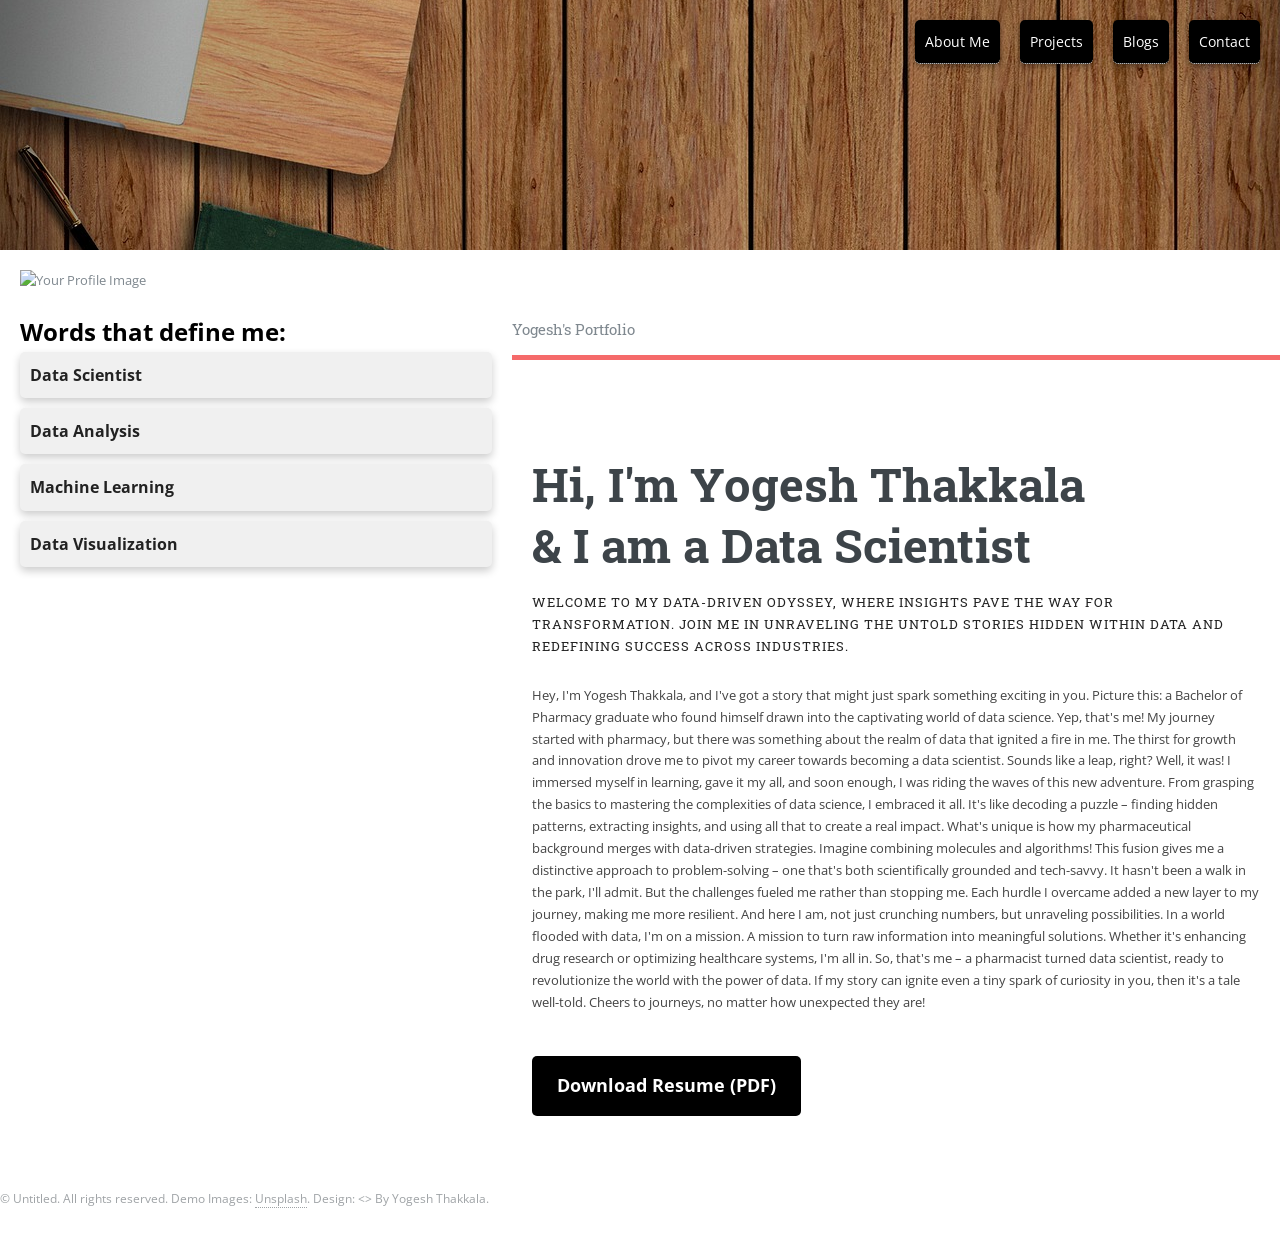
==== index.html @ 698cfcef "Update index.html" ====
<!DOCTYPE HTML>
<!--
  Editorial by HTML5 UP
  html5up.net | @ajlkn
  Free for personal and commercial use under the CCA 3.0 license (html5up.net/license)
-->
<html>
<head>
  <title>Yogesh's Portfolio</title>
  <meta charset="utf-8" />
  <meta name="viewport" content="width=device-width, initial-scale=1, user-scalable=no" />

  <!-- Add keywords in the meta tags -->
  <meta name="description" content="Yogesh Thakkala's Portfolio showcasing data science expertise." />
  <meta name="keywords" content="Yogesh Thakkala, Data Scientist, Data Science, Data Analysis, Portfolio" />

  <link rel="stylesheet" href="assets/css/main.css" />
  <style>
    .cover-image {
      background-image: url('images/index_cover_pic.jpg');
      background-size: cover;
      background-position: center;
      height: 250px; /* Adjust the height as needed */
      color: white;
      text-align: center;
      padding: 100px 0;
    }

    .profile-image {
      float: left;
      width: 40%; /* Adjust the width as needed */
      padding: 20px;
      box-sizing: border-box;
    }

     .content {
      float: right;
      width: 60%; /* Adjust the width as needed */
      padding: 20px;
      box-sizing: border-box;
    }

    @media (max-width: 768px) {
      .profile-image,
      .content {
        float: none;
        width: 100%;
      }
     }

    /* Additional styles for the menu */
    .menu-container {
      position: absolute;
      top: 20px;
      right: 20px;
      display: flex;
      align-items: center;
      gap: 20px;
    }

    .menu-item {
      font-size: 14px;
      color: #ffffff;
      text-decoration: none;
      padding: 10px;
      background-color: #000000;
      border-radius: 5px;
      box-shadow: 0 2px 6px rgba(0, 0, 0, 0.4);
      transition: background-color 0.3s ease-in-out;
    }

    .menu-item:hover {
      background-color: white; /* Change the hover color to red */
    }

    .menu-item:active {
      background-color: yellow;
    }

    /* Added styles for the keywords section */
    .keywords {
      clear: both;
      padding-top: 20px;
      font-size: 20px;
      font-weight: bold;
    }

    .keywords-list {
      list-style: none;
      padding: 0;
      margin: 0;
    }

    .keyword-box {
      padding: 10px;
      background-color: #f0f0f0; /* Background color for keyword boxes */
      border-radius: 5px;
      font-size:16px;
      margin-bottom: 10px;
      font-weight: bolder; /* Added font weight for thickness */
      box-shadow: 0 4px 8px rgba(0, 0, 0, 0.2); /* Shadow effect */
      
    }

    .keyword-box {
     color: #222; /* This will make the keywords a darker black */
     font-weight: bold;
    }


    .keywords-subheading {
      font-size: 24px; /* Thicker subheading */
      margin-top: 0px;
      color: #000000;
  
    }

    /* Styles for the download button */
    .download-button {
      display: inline-block;
      padding: 15px 25px;
      font-size: 18px;
      background-color: #000000;
      color: white;
      border: none;
      border-radius: 5px;
      text-decoration: none;
      align-items: center;
      font-weight: bold;
      margin-top: 15px;
    }

    .download-button:hover {
      background-color: #0056b3;
    }
  </style>
</head>
<body>
  <div class="cover-image">
    <div class="menu-container">
      <a href="index.html" class="menu-item">About Me</a>
      <a href="Projects.html" class="menu-item">Projects</a>
      <a href="https://medium.com/@yogeshtakur6689" class="menu-item">Blogs</a>
      <a href="Contact.html" class="menu-item">Contact</a>
    </div>
    <h1></h1>
  </div>
  
  <div class="profile-image">
    <img src=images\my pic.jpg" alt="Your Profile Image" style="width: 80%;">
    <div class="keywords">
      <div class="keywords-subheading">Words that define me:</div>
      <ul class="keywords-list">
        <li class="keyword-box">Data Scientist</li>
        <li class="keyword-box">Data Analysis</li>
        <li class="keyword-box">Machine Learning</li>
        <li class="keyword-box">Data Visualization</li>
        <!-- Add more keywords as needed -->
      </ul>
    </div>
  </div>

  <!-- Rest of your HTML code -->
  <!-- Header -->
  <header id="header">
    <a href="index.html" class="logo">Yogesh's Portfolio</a>
  </header>

  <!-- Banner -->
  <section id="banner">
    <div class="content">
      <header>
        <h1>Hi, I'm Yogesh Thakkala<br />
        & I am a Data Scientist</h1>
        <p style="color: #222;">Welcome to my data-driven odyssey, where insights pave the way for transformation. Join me in unraveling the untold stories hidden within data and redefining success across industries.</p>
      </header>
      <p style="color: #444;">Hey,
        I'm Yogesh Thakkala, and I've got a story that might just spark something exciting in you. Picture this: a Bachelor of Pharmacy graduate who found himself drawn into the captivating world of data science. Yep, that's me!
        My journey started with pharmacy, but there was something about the realm of data that ignited a fire in me. The thirst for growth and innovation drove me to pivot my career towards becoming a data scientist. Sounds like a leap, right? Well, it was!
        I immersed myself in learning, gave it my all, and soon enough, I was riding the waves of this new adventure. From grasping the basics to mastering the complexities of data science, I embraced it all. It's like decoding a puzzle – finding hidden patterns, extracting insights, and using all that to create a real impact.
        What's unique is how my pharmaceutical background merges with data-driven strategies. Imagine combining molecules and algorithms! This fusion gives me a distinctive approach to problem-solving – one that's both scientifically grounded and tech-savvy.
        It hasn't been a walk in the park, I'll admit. But the challenges fueled me rather than stopping me. Each hurdle I overcame added a new layer to my journey, making me more resilient. And here I am, not just crunching numbers, but unraveling possibilities.
        In a world flooded with data, I'm on a mission. A mission to turn raw information into meaningful solutions. Whether it's enhancing drug research or optimizing healthcare systems, I'm all in.
        So, that's me – a pharmacist turned data scientist, ready to revolutionize the world with the power of data. If my story can ignite even a tiny spark of curiosity in you, then it's a tale well-told.
        Cheers to journeys, no matter how unexpected they are!
      </p>
      <div class="button-container">
        <a href="C:\Users\Yogesh Thakur\Downloads\yogesh resume final_compressed.pdf" class="download-button" download>Download Resume (PDF)</a>
      </div>
    </div>
  </section>

  <!-- Footer -->
  <footer id="footer">
    <p class="copyright">&copy; Untitled. All rights reserved. Demo Images:
      <a href="https://unsplash.com">Unsplash</a>.
      Design: <> By Yogesh Thakkala</a>.</p>
  </footer>
</body>
</html>
---- assets/css/main.css ----
@import url(fontawesome-all.min.css);
@import url("https://fonts.googleapis.com/css?family=Open+Sans:400,600,400italic,600italic|Roboto+Slab:400,700");
/*
	Editorial by HTML5 UP
	html5up.net | @ajlkn
	Free for personal and commercial use under the CCA 3.0 license (html5up.net/license)
*/
html, body, div, span, applet, object,
iframe, h1, h2, h3, h4, h5, h6, p, blockquote,
pre, a, abbr, acronym, address, big, cite,
code, del, dfn, em, img, ins, kbd, q, s, samp,
small, strike, strong, sub, sup, tt, var, b,
u, i, center, dl, dt, dd, ol, ul, li, fieldset,
form, label, legend, table, caption, tbody,
tfoot, thead, tr, th, td, article, aside,
canvas, details, embed, figure, figcaption,
footer, header, hgroup, menu, nav, output, ruby,
section, summary, time, mark, audio, video {
  margin: 0;
  padding: 0;
  border: 0;
  font-size: 100%;
  font: inherit;
  vertical-align: baseline; }

article, aside, details, figcaption, figure,
footer, header, hgroup, menu, nav, section {
  display: block; }

body {
  line-height: 1; }

ol, ul {
  list-style: none; }

blockquote, q {
  quotes: none; }
  blockquote:before, blockquote:after, q:before, q:after {
    content: '';
    content: none; }

table {
  border-collapse: collapse;
  border-spacing: 0; }

body {
  -webkit-text-size-adjust: none; }

mark {
  background-color: transparent;
  color: inherit; }

input::-moz-focus-inner {
  border: 0;
  padding: 0; }

input, select, textarea {
  -moz-appearance: none;
  -webkit-appearance: none;
  -ms-appearance: none;
  appearance: none; }

/* Basic */
@-ms-viewport {
  width: device-width; }

body {
  -ms-overflow-style: scrollbar; }

@media screen and (max-width: 480px) {
  html, body {
    min-width: 320px; } }

html {
  box-sizing: border-box; }

*, *:before, *:after {
  box-sizing: inherit; }

body {
  background: #ffffff; }
  body.is-preload *, body.is-preload *:before, body.is-preload *:after, body.is-resizing *, body.is-resizing *:before, body.is-resizing *:after {
    -moz-animation: none !important;
    -webkit-animation: none !important;
    -ms-animation: none !important;
    animation: none !important;
    -moz-transition: none !important;
    -webkit-transition: none !important;
    -ms-transition: none !important;
    transition: none !important; }

/* Type */
body, input, select, textarea {
  color: #7f888f;
  font-family: "Open Sans", sans-serif;
  font-size: 13pt;
  font-weight: 400;
  line-height: 1.65; }
  @media screen and (max-width: 1680px) {
    body, input, select, textarea {
      font-size: 11pt; } }
  @media screen and (max-width: 1280px) {
    body, input, select, textarea {
      font-size: 10pt; } }
  @media screen and (max-width: 360px) {
    body, input, select, textarea {
      font-size: 9pt; } }

a {
  -moz-transition: color 0.2s ease-in-out, border-bottom-color 0.2s ease-in-out;
  -webkit-transition: color 0.2s ease-in-out, border-bottom-color 0.2s ease-in-out;
  -ms-transition: color 0.2s ease-in-out, border-bottom-color 0.2s ease-in-out;
  transition: color 0.2s ease-in-out, border-bottom-color 0.2s ease-in-out;
  border-bottom: dotted 1px;
  color: #f56a6a;
  text-decoration: none; }
  a:hover {
    border-bottom-color: #f56a6a;
    color: #f56a6a !important; }
    a:hover strong {
      color: inherit; }

strong, b {
  color: #3d4449;
  font-weight: 600; }

em, i {
  font-style: italic; }

p {
  margin: 0 0 2em 0; }

h1, h2, h3, h4, h5, h6 {
  color: #3d4449;
  font-family: "Roboto Slab", serif;
  font-weight: 700;
  line-height: 1.5;
  margin: 0 0 1em 0; }
  h1 a, h2 a, h3 a, h4 a, h5 a, h6 a {
    color: inherit;
    text-decoration: none;
    border-bottom: 0; }

h1 {
  font-size: 4em;
  margin: 0 0 0.5em 0;
  line-height: 1.3; }

h2 {
  font-size: 1.75em; }

h3 {
  font-size: 1.25em; }

h4 {
  font-size: 1.1em; }

h5 {
  font-size: 0.9em; }

h6 {
  font-size: 0.7em; }

@media screen and (max-width: 1680px) {
  h1 {
    font-size: 3.5em; } }

@media screen and (max-width: 980px) {
  h1 {
    font-size: 3.25em; } }

@media screen and (max-width: 736px) {
  h1 {
    font-size: 2em;
    line-height: 1.4; }
  h2 {
    font-size: 1.5em; } }

sub {
  font-size: 0.8em;
  position: relative;
  top: 0.5em; }

sup {
  font-size: 0.8em;
  position: relative;
  top: -0.5em; }

blockquote {
  border-left: solid 3px rgba(210, 215, 217, 0.75);
  font-style: italic;
  margin: 0 0 2em 0;
  padding: 0.5em 0 0.5em 2em; }

code {
  background: rgba(230, 235, 237, 0.25);
  border-radius: 0.375em;
  border: solid 1px rgba(210, 215, 217, 0.75);
  font-family: "Courier New", monospace;
  font-size: 0.9em;
  margin: 0 0.25em;
  padding: 0.25em 0.65em; }

pre {
  -webkit-overflow-scrolling: touch;
  font-family: "Courier New", monospace;
  font-size: 0.9em;
  margin: 0 0 2em 0; }
  pre code {
    display: block;
    line-height: 1.75;
    padding: 1em 1.5em;
    overflow-x: auto; }

hr {
  border: 0;
  border-bottom: solid 1px rgba(210, 215, 217, 0.75);
  margin: 2em 0; }
  hr.major {
    margin: 3em 0; }

.align-left {
  text-align: left; }

.align-center {
  text-align: center; }

.align-right {
  text-align: right; }

/* Row */
.row {
  display: flex;
  flex-wrap: wrap;
  box-sizing: border-box;
  align-items: stretch; }
  .row > * {
    box-sizing: border-box; }
  .row.gtr-uniform > * > :last-child {
    margin-bottom: 0; }
  .row.aln-left {
    justify-content: flex-start; }
  .row.aln-center {
    justify-content: center; }
  .row.aln-right {
    justify-content: flex-end; }
  .row.aln-top {
    align-items: flex-start; }
  .row.aln-middle {
    align-items: center; }
  .row.aln-bottom {
    align-items: flex-end; }
  .row > .imp {
    order: -1; }
  .row > .col-1 {
    width: 8.33333%; }
  .row > .off-1 {
    margin-left: 8.33333%; }
  .row > .col-2 {
    width: 16.66667%; }
  .row > .off-2 {
    margin-left: 16.66667%; }
  .row > .col-3 {
    width: 25%; }
  .row > .off-3 {
    margin-left: 25%; }
  .row > .col-4 {
    width: 33.33333%; }
  .row > .off-4 {
    margin-left: 33.33333%; }
  .row > .col-5 {
    width: 41.66667%; }
  .row > .off-5 {
    margin-left: 41.66667%; }
  .row > .col-6 {
    width: 50%; }
  .row > .off-6 {
    margin-left: 50%; }
  .row > .col-7 {
    width: 58.33333%; }
  .row > .off-7 {
    margin-left: 58.33333%; }
  .row > .col-8 {
    width: 66.66667%; }
  .row > .off-8 {
    margin-left: 66.66667%; }
  .row > .col-9 {
    width: 75%; }
  .row > .off-9 {
    margin-left: 75%; }
  .row > .col-10 {
    width: 83.33333%; }
  .row > .off-10 {
    margin-left: 83.33333%; }
  .row > .col-11 {
    width: 91.66667%; }
  .row > .off-11 {
    margin-left: 91.66667%; }
  .row > .col-12 {
    width: 100%; }
  .row > .off-12 {
    margin-left: 100%; }
  .row.gtr-0 {
    margin-top: 0;
    margin-left: 0em; }
    .row.gtr-0 > * {
      padding: 0 0 0 0em; }
    .row.gtr-0.gtr-uniform {
      margin-top: 0em; }
      .row.gtr-0.gtr-uniform > * {
        padding-top: 0em; }
  .row.gtr-25 {
    margin-top: 0;
    margin-left: -0.375em; }
    .row.gtr-25 > * {
      padding: 0 0 0 0.375em; }
    .row.gtr-25.gtr-uniform {
      margin-top: -0.375em; }
      .row.gtr-25.gtr-uniform > * {
        padding-top: 0.375em; }
  .row.gtr-50 {
    margin-top: 0;
    margin-left: -0.75em; }
    .row.gtr-50 > * {
      padding: 0 0 0 0.75em; }
    .row.gtr-50.gtr-uniform {
      margin-top: -0.75em; }
      .row.gtr-50.gtr-uniform > * {
        padding-top: 0.75em; }
  .row {
    margin-top: 0;
    margin-left: -1.5em; }
    .row > * {
      padding: 0 0 0 1.5em; }
    .row.gtr-uniform {
      margin-top: -1.5em; }
      .row.gtr-uniform > * {
        padding-top: 1.5em; }
  .row.gtr-150 {
    margin-top: 0;
    margin-left: -2.25em; }
    .row.gtr-150 > * {
      padding: 0 0 0 2.25em; }
    .row.gtr-150.gtr-uniform {
      margin-top: -2.25em; }
      .row.gtr-150.gtr-uniform > * {
        padding-top: 2.25em; }
  .row.gtr-200 {
    margin-top: 0;
    margin-left: -3em; }
    .row.gtr-200 > * {
      padding: 0 0 0 3em; }
    .row.gtr-200.gtr-uniform {
      margin-top: -3em; }
      .row.gtr-200.gtr-uniform > * {
        padding-top: 3em; }
  @media screen and (max-width: 1680px) {
    .row {
      display: flex;
      flex-wrap: wrap;
      box-sizing: border-box;
      align-items: stretch; }
      .row > * {
        box-sizing: border-box; }
      .row.gtr-uniform > * > :last-child {
        margin-bottom: 0; }
      .row.aln-left {
        justify-content: flex-start; }
      .row.aln-center {
        justify-content: center; }
      .row.aln-right {
        justify-content: flex-end; }
      .row.aln-top {
        align-items: flex-start; }
      .row.aln-middle {
        align-items: center; }
      .row.aln-bottom {
        align-items: flex-end; }
      .row > .imp-xlarge {
        order: -1; }
      .row > .col-1-xlarge {
        width: 8.33333%; }
      .row > .off-1-xlarge {
        margin-left: 8.33333%; }
      .row > .col-2-xlarge {
        width: 16.66667%; }
      .row > .off-2-xlarge {
        margin-left: 16.66667%; }
      .row > .col-3-xlarge {
        width: 25%; }
      .row > .off-3-xlarge {
        margin-left: 25%; }
      .row > .col-4-xlarge {
        width: 33.33333%; }
      .row > .off-4-xlarge {
        margin-left: 33.33333%; }
      .row > .col-5-xlarge {
        width: 41.66667%; }
      .row > .off-5-xlarge {
        margin-left: 41.66667%; }
      .row > .col-6-xlarge {
        width: 50%; }
      .row > .off-6-xlarge {
        margin-left: 50%; }
      .row > .col-7-xlarge {
        width: 58.33333%; }
      .row > .off-7-xlarge {
        margin-left: 58.33333%; }
      .row > .col-8-xlarge {
        width: 66.66667%; }
      .row > .off-8-xlarge {
        margin-left: 66.66667%; }
      .row > .col-9-xlarge {
        width: 75%; }
      .row > .off-9-xlarge {
        margin-left: 75%; }
      .row > .col-10-xlarge {
        width: 83.33333%; }
      .row > .off-10-xlarge {
        margin-left: 83.33333%; }
      .row > .col-11-xlarge {
        width: 91.66667%; }
      .row > .off-11-xlarge {
        margin-left: 91.66667%; }
      .row > .col-12-xlarge {
        width: 100%; }
      .row > .off-12-xlarge {
        margin-left: 100%; }
      .row.gtr-0 {
        margin-top: 0;
        margin-left: 0em; }
        .row.gtr-0 > * {
          padding: 0 0 0 0em; }
        .row.gtr-0.gtr-uniform {
          margin-top: 0em; }
          .row.gtr-0.gtr-uniform > * {
            padding-top: 0em; }
      .row.gtr-25 {
        margin-top: 0;
        margin-left: -0.375em; }
        .row.gtr-25 > * {
          padding: 0 0 0 0.375em; }
        .row.gtr-25.gtr-uniform {
          margin-top: -0.375em; }
          .row.gtr-25.gtr-uniform > * {
            padding-top: 0.375em; }
      .row.gtr-50 {
        margin-top: 0;
        margin-left: -0.75em; }
        .row.gtr-50 > * {
          padding: 0 0 0 0.75em; }
        .row.gtr-50.gtr-uniform {
          margin-top: -0.75em; }
          .row.gtr-50.gtr-uniform > * {
            padding-top: 0.75em; }
      .row {
        margin-top: 0;
        margin-left: -1.5em; }
        .row > * {
          padding: 0 0 0 1.5em; }
        .row.gtr-uniform {
          margin-top: -1.5em; }
          .row.gtr-uniform > * {
            padding-top: 1.5em; }
      .row.gtr-150 {
        margin-top: 0;
        margin-left: -2.25em; }
        .row.gtr-150 > * {
          padding: 0 0 0 2.25em; }
        .row.gtr-150.gtr-uniform {
          margin-top: -2.25em; }
          .row.gtr-150.gtr-uniform > * {
            padding-top: 2.25em; }
      .row.gtr-200 {
        margin-top: 0;
        margin-left: -3em; }
        .row.gtr-200 > * {
          padding: 0 0 0 3em; }
        .row.gtr-200.gtr-uniform {
          margin-top: -3em; }
          .row.gtr-200.gtr-uniform > * {
            padding-top: 3em; } }
  @media screen and (max-width: 1280px) {
    .row {
      display: flex;
      flex-wrap: wrap;
      box-sizing: border-box;
      align-items: stretch; }
      .row > * {
        box-sizing: border-box; }
      .row.gtr-uniform > * > :last-child {
        margin-bottom: 0; }
      .row.aln-left {
        justify-content: flex-start; }
      .row.aln-center {
        justify-content: center; }
      .row.aln-right {
        justify-content: flex-end; }
      .row.aln-top {
        align-items: flex-start; }
      .row.aln-middle {
        align-items: center; }
      .row.aln-bottom {
        align-items: flex-end; }
      .row > .imp-large {
        order: -1; }
      .row > .col-1-large {
        width: 8.33333%; }
      .row > .off-1-large {
        margin-left: 8.33333%; }
      .row > .col-2-large {
        width: 16.66667%; }
      .row > .off-2-large {
        margin-left: 16.66667%; }
      .row > .col-3-large {
        width: 25%; }
      .row > .off-3-large {
        margin-left: 25%; }
      .row > .col-4-large {
        width: 33.33333%; }
      .row > .off-4-large {
        margin-left: 33.33333%; }
      .row > .col-5-large {
        width: 41.66667%; }
      .row > .off-5-large {
        margin-left: 41.66667%; }
      .row > .col-6-large {
        width: 50%; }
      .row > .off-6-large {
        margin-left: 50%; }
      .row > .col-7-large {
        width: 58.33333%; }
      .row > .off-7-large {
        margin-left: 58.33333%; }
      .row > .col-8-large {
        width: 66.66667%; }
      .row > .off-8-large {
        margin-left: 66.66667%; }
      .row > .col-9-large {
        width: 75%; }
      .row > .off-9-large {
        margin-left: 75%; }
      .row > .col-10-large {
        width: 83.33333%; }
      .row > .off-10-large {
        margin-left: 83.33333%; }
      .row > .col-11-large {
        width: 91.66667%; }
      .row > .off-11-large {
        margin-left: 91.66667%; }
      .row > .col-12-large {
        width: 100%; }
      .row > .off-12-large {
        margin-left: 100%; }
      .row.gtr-0 {
        margin-top: 0;
        margin-left: 0em; }
        .row.gtr-0 > * {
          padding: 0 0 0 0em; }
        .row.gtr-0.gtr-uniform {
          margin-top: 0em; }
          .row.gtr-0.gtr-uniform > * {
            padding-top: 0em; }
      .row.gtr-25 {
        margin-top: 0;
        margin-left: -0.375em; }
        .row.gtr-25 > * {
          padding: 0 0 0 0.375em; }
        .row.gtr-25.gtr-uniform {
          margin-top: -0.375em; }
          .row.gtr-25.gtr-uniform > * {
            padding-top: 0.375em; }
      .row.gtr-50 {
        margin-top: 0;
        margin-left: -0.75em; }
        .row.gtr-50 > * {
          padding: 0 0 0 0.75em; }
        .row.gtr-50.gtr-uniform {
          margin-top: -0.75em; }
          .row.gtr-50.gtr-uniform > * {
            padding-top: 0.75em; }
      .row {
        margin-top: 0;
        margin-left: -1.5em; }
        .row > * {
          padding: 0 0 0 1.5em; }
        .row.gtr-uniform {
          margin-top: -1.5em; }
          .row.gtr-uniform > * {
            padding-top: 1.5em; }
      .row.gtr-150 {
        margin-top: 0;
        margin-left: -2.25em; }
        .row.gtr-150 > * {
          padding: 0 0 0 2.25em; }
        .row.gtr-150.gtr-uniform {
          margin-top: -2.25em; }
          .row.gtr-150.gtr-uniform > * {
            padding-top: 2.25em; }
      .row.gtr-200 {
        margin-top: 0;
        margin-left: -3em; }
        .row.gtr-200 > * {
          padding: 0 0 0 3em; }
        .row.gtr-200.gtr-uniform {
          margin-top: -3em; }
          .row.gtr-200.gtr-uniform > * {
            padding-top: 3em; } }
  @media screen and (max-width: 980px) {
    .row {
      display: flex;
      flex-wrap: wrap;
      box-sizing: border-box;
      align-items: stretch; }
      .row > * {
        box-sizing: border-box; }
      .row.gtr-uniform > * > :last-child {
        margin-bottom: 0; }
      .row.aln-left {
        justify-content: flex-start; }
      .row.aln-center {
        justify-content: center; }
      .row.aln-right {
        justify-content: flex-end; }
      .row.aln-top {
        align-items: flex-start; }
      .row.aln-middle {
        align-items: center; }
      .row.aln-bottom {
        align-items: flex-end; }
      .row > .imp-medium {
        order: -1; }
      .row > .col-1-medium {
        width: 8.33333%; }
      .row > .off-1-medium {
        margin-left: 8.33333%; }
      .row > .col-2-medium {
        width: 16.66667%; }
      .row > .off-2-medium {
        margin-left: 16.66667%; }
      .row > .col-3-medium {
        width: 25%; }
      .row > .off-3-medium {
        margin-left: 25%; }
      .row > .col-4-medium {
        width: 33.33333%; }
      .row > .off-4-medium {
        margin-left: 33.33333%; }
      .row > .col-5-medium {
        width: 41.66667%; }
      .row > .off-5-medium {
        margin-left: 41.66667%; }
      .row > .col-6-medium {
        width: 50%; }
      .row > .off-6-medium {
        margin-left: 50%; }
      .row > .col-7-medium {
        width: 58.33333%; }
      .row > .off-7-medium {
        margin-left: 58.33333%; }
      .row > .col-8-medium {
        width: 66.66667%; }
      .row > .off-8-medium {
        margin-left: 66.66667%; }
      .row > .col-9-medium {
        width: 75%; }
      .row > .off-9-medium {
        margin-left: 75%; }
      .row > .col-10-medium {
        width: 83.33333%; }
      .row > .off-10-medium {
        margin-left: 83.33333%; }
      .row > .col-11-medium {
        width: 91.66667%; }
      .row > .off-11-medium {
        margin-left: 91.66667%; }
      .row > .col-12-medium {
        width: 100%; }
      .row > .off-12-medium {
        margin-left: 100%; }
      .row.gtr-0 {
        margin-top: 0;
        margin-left: 0em; }
        .row.gtr-0 > * {
          padding: 0 0 0 0em; }
        .row.gtr-0.gtr-uniform {
          margin-top: 0em; }
          .row.gtr-0.gtr-uniform > * {
            padding-top: 0em; }
      .row.gtr-25 {
        margin-top: 0;
        margin-left: -0.375em; }
        .row.gtr-25 > * {
          padding: 0 0 0 0.375em; }
        .row.gtr-25.gtr-uniform {
          margin-top: -0.375em; }
          .row.gtr-25.gtr-uniform > * {
            padding-top: 0.375em; }
      .row.gtr-50 {
        margin-top: 0;
        margin-left: -0.75em; }
        .row.gtr-50 > * {
          padding: 0 0 0 0.75em; }
        .row.gtr-50.gtr-uniform {
          margin-top: -0.75em; }
          .row.gtr-50.gtr-uniform > * {
            padding-top: 0.75em; }
      .row {
        margin-top: 0;
        margin-left: -1.5em; }
        .row > * {
          padding: 0 0 0 1.5em; }
        .row.gtr-uniform {
          margin-top: -1.5em; }
          .row.gtr-uniform > * {
            padding-top: 1.5em; }
      .row.gtr-150 {
        margin-top: 0;
        margin-left: -2.25em; }
        .row.gtr-150 > * {
          padding: 0 0 0 2.25em; }
        .row.gtr-150.gtr-uniform {
          margin-top: -2.25em; }
          .row.gtr-150.gtr-uniform > * {
            padding-top: 2.25em; }
      .row.gtr-200 {
        margin-top: 0;
        margin-left: -3em; }
        .row.gtr-200 > * {
          padding: 0 0 0 3em; }
        .row.gtr-200.gtr-uniform {
          margin-top: -3em; }
          .row.gtr-200.gtr-uniform > * {
            padding-top: 3em; } }
  @media screen and (max-width: 736px) {
    .row {
      display: flex;
      flex-wrap: wrap;
      box-sizing: border-box;
      align-items: stretch; }
      .row > * {
        box-sizing: border-box; }
      .row.gtr-uniform > * > :last-child {
        margin-bottom: 0; }
      .row.aln-left {
        justify-content: flex-start; }
      .row.aln-center {
        justify-content: center; }
      .row.aln-right {
        justify-content: flex-end; }
      .row.aln-top {
        align-items: flex-start; }
      .row.aln-middle {
        align-items: center; }
      .row.aln-bottom {
        align-items: flex-end; }
      .row > .imp-small {
        order: -1; }
      .row > .col-1-small {
        width: 8.33333%; }
      .row > .off-1-small {
        margin-left: 8.33333%; }
      .row > .col-2-small {
        width: 16.66667%; }
      .row > .off-2-small {
        margin-left: 16.66667%; }
      .row > .col-3-small {
        width: 25%; }
      .row > .off-3-small {
        margin-left: 25%; }
      .row > .col-4-small {
        width: 33.33333%; }
      .row > .off-4-small {
        margin-left: 33.33333%; }
      .row > .col-5-small {
        width: 41.66667%; }
      .row > .off-5-small {
        margin-left: 41.66667%; }
      .row > .col-6-small {
        width: 50%; }
      .row > .off-6-small {
        margin-left: 50%; }
      .row > .col-7-small {
        width: 58.33333%; }
      .row > .off-7-small {
        margin-left: 58.33333%; }
      .row > .col-8-small {
        width: 66.66667%; }
      .row > .off-8-small {
        margin-left: 66.66667%; }
      .row > .col-9-small {
        width: 75%; }
      .row > .off-9-small {
        margin-left: 75%; }
      .row > .col-10-small {
        width: 83.33333%; }
      .row > .off-10-small {
        margin-left: 83.33333%; }
      .row > .col-11-small {
        width: 91.66667%; }
      .row > .off-11-small {
        margin-left: 91.66667%; }
      .row > .col-12-small {
        width: 100%; }
      .row > .off-12-small {
        margin-left: 100%; }
      .row.gtr-0 {
        margin-top: 0;
        margin-left: 0em; }
        .row.gtr-0 > * {
          padding: 0 0 0 0em; }
        .row.gtr-0.gtr-uniform {
          margin-top: 0em; }
          .row.gtr-0.gtr-uniform > * {
            padding-top: 0em; }
      .row.gtr-25 {
        margin-top: 0;
        margin-left: -0.375em; }
        .row.gtr-25 > * {
          padding: 0 0 0 0.375em; }
        .row.gtr-25.gtr-uniform {
          margin-top: -0.375em; }
          .row.gtr-25.gtr-uniform > * {
            padding-top: 0.375em; }
      .row.gtr-50 {
        margin-top: 0;
        margin-left: -0.75em; }
        .row.gtr-50 > * {
          padding: 0 0 0 0.75em; }
        .row.gtr-50.gtr-uniform {
          margin-top: -0.75em; }
          .row.gtr-50.gtr-uniform > * {
            padding-top: 0.75em; }
      .row {
        margin-top: 0;
        margin-left: -1.5em; }
        .row > * {
          padding: 0 0 0 1.5em; }
        .row.gtr-uniform {
          margin-top: -1.5em; }
          .row.gtr-uniform > * {
            padding-top: 1.5em; }
      .row.gtr-150 {
        margin-top: 0;
        margin-left: -2.25em; }
        .row.gtr-150 > * {
          padding: 0 0 0 2.25em; }
        .row.gtr-150.gtr-uniform {
          margin-top: -2.25em; }
          .row.gtr-150.gtr-uniform > * {
            padding-top: 2.25em; }
      .row.gtr-200 {
        margin-top: 0;
        margin-left: -3em; }
        .row.gtr-200 > * {
          padding: 0 0 0 3em; }
        .row.gtr-200.gtr-uniform {
          margin-top: -3em; }
          .row.gtr-200.gtr-uniform > * {
            padding-top: 3em; } }
  @media screen and (max-width: 480px) {
    .row {
      display: flex;
      flex-wrap: wrap;
      box-sizing: border-box;
      align-items: stretch; }
      .row > * {
        box-sizing: border-box; }
      .row.gtr-uniform > * > :last-child {
        margin-bottom: 0; }
      .row.aln-left {
        justify-content: flex-start; }
      .row.aln-center {
        justify-content: center; }
      .row.aln-right {
        justify-content: flex-end; }
      .row.aln-top {
        align-items: flex-start; }
      .row.aln-middle {
        align-items: center; }
      .row.aln-bottom {
        align-items: flex-end; }
      .row > .imp-xsmall {
        order: -1; }
      .row > .col-1-xsmall {
        width: 8.33333%; }
      .row > .off-1-xsmall {
        margin-left: 8.33333%; }
      .row > .col-2-xsmall {
        width: 16.66667%; }
      .row > .off-2-xsmall {
        margin-left: 16.66667%; }
      .row > .col-3-xsmall {
        width: 25%; }
      .row > .off-3-xsmall {
        margin-left: 25%; }
      .row > .col-4-xsmall {
        width: 33.33333%; }
      .row > .off-4-xsmall {
        margin-left: 33.33333%; }
      .row > .col-5-xsmall {
        width: 41.66667%; }
      .row > .off-5-xsmall {
        margin-left: 41.66667%; }
      .row > .col-6-xsmall {
        width: 50%; }
      .row > .off-6-xsmall {
        margin-left: 50%; }
      .row > .col-7-xsmall {
        width: 58.33333%; }
      .row > .off-7-xsmall {
        margin-left: 58.33333%; }
      .row > .col-8-xsmall {
        width: 66.66667%; }
      .row > .off-8-xsmall {
        margin-left: 66.66667%; }
      .row > .col-9-xsmall {
        width: 75%; }
      .row > .off-9-xsmall {
        margin-left: 75%; }
      .row > .col-10-xsmall {
        width: 83.33333%; }
      .row > .off-10-xsmall {
        margin-left: 83.33333%; }
      .row > .col-11-xsmall {
        width: 91.66667%; }
      .row > .off-11-xsmall {
        margin-left: 91.66667%; }
      .row > .col-12-xsmall {
        width: 100%; }
      .row > .off-12-xsmall {
        margin-left: 100%; }
      .row.gtr-0 {
        margin-top: 0;
        margin-left: 0em; }
        .row.gtr-0 > * {
          padding: 0 0 0 0em; }
        .row.gtr-0.gtr-uniform {
          margin-top: 0em; }
          .row.gtr-0.gtr-uniform > * {
            padding-top: 0em; }
      .row.gtr-25 {
        margin-top: 0;
        margin-left: -0.375em; }
        .row.gtr-25 > * {
          padding: 0 0 0 0.375em; }
        .row.gtr-25.gtr-uniform {
          margin-top: -0.375em; }
          .row.gtr-25.gtr-uniform > * {
            padding-top: 0.375em; }
      .row.gtr-50 {
        margin-top: 0;
        margin-left: -0.75em; }
        .row.gtr-50 > * {
          padding: 0 0 0 0.75em; }
        .row.gtr-50.gtr-uniform {
          margin-top: -0.75em; }
          .row.gtr-50.gtr-uniform > * {
            padding-top: 0.75em; }
      .row {
        margin-top: 0;
        margin-left: -1.5em; }
        .row > * {
          padding: 0 0 0 1.5em; }
        .row.gtr-uniform {
          margin-top: -1.5em; }
          .row.gtr-uniform > * {
            padding-top: 1.5em; }
      .row.gtr-150 {
        margin-top: 0;
        margin-left: -2.25em; }
        .row.gtr-150 > * {
          padding: 0 0 0 2.25em; }
        .row.gtr-150.gtr-uniform {
          margin-top: -2.25em; }
          .row.gtr-150.gtr-uniform > * {
            padding-top: 2.25em; }
      .row.gtr-200 {
        margin-top: 0;
        margin-left: -3em; }
        .row.gtr-200 > * {
          padding: 0 0 0 3em; }
        .row.gtr-200.gtr-uniform {
          margin-top: -3em; }
          .row.gtr-200.gtr-uniform > * {
            padding-top: 3em; } }

/* Section/Article */
section.special, article.special {
  text-align: center; }

header p {
  font-family: "Roboto Slab", serif;
  font-size: 1em;
  font-weight: 400;
  letter-spacing: 0.075em;
  margin-top: -0.5em;
  text-transform: uppercase; }

header.major > :last-child {
  border-bottom: solid 3px #f56a6a;
  display: inline-block;
  margin: 0 0 2em 0;
  padding: 0 0.75em 0.5em 0; }

header.main > :last-child {
  margin: 0 0 1em 0; }

/* Form */
form {
  margin: 0 0 2em 0; }

label {
  color: #3d4449;
  display: block;
  font-size: 0.9em;
  font-weight: 600;
  margin: 0 0 1em 0; }

input[type="text"],
input[type="password"],
input[type="email"],
input[type="tel"],
input[type="search"],
input[type="url"],
select,
textarea {
  -moz-appearance: none;
  -webkit-appearance: none;
  -ms-appearance: none;
  appearance: none;
  background: #ffffff;
  border-radius: 0.375em;
  border: none;
  border: solid 1px rgba(210, 215, 217, 0.75);
  color: inherit;
  display: block;
  outline: 0;
  padding: 0 1em;
  text-decoration: none;
  width: 100%; }
  input[type="text"]:invalid,
  input[type="password"]:invalid,
  input[type="email"]:invalid,
  input[type="tel"]:invalid,
  input[type="search"]:invalid,
  input[type="url"]:invalid,
  select:invalid,
  textarea:invalid {
    box-shadow: none; }
  input[type="text"]:focus,
  input[type="password"]:focus,
  input[type="email"]:focus,
  input[type="tel"]:focus,
  input[type="search"]:focus,
  input[type="url"]:focus,
  select:focus,
  textarea:focus {
    border-color: #f56a6a;
    box-shadow: 0 0 0 1px #f56a6a; }

select {
  background-image: url("data:image/svg+xml;charset=utf8,%3Csvg xmlns='http://www.w3.org/2000/svg' width='40' height='40' preserveAspectRatio='none' viewBox='0 0 40 40'%3E%3Cpath d='M9.4,12.3l10.4,10.4l10.4-10.4c0.2-0.2,0.5-0.4,0.9-0.4c0.3,0,0.6,0.1,0.9,0.4l3.3,3.3c0.2,0.2,0.4,0.5,0.4,0.9 c0,0.4-0.1,0.6-0.4,0.9L20.7,31.9c-0.2,0.2-0.5,0.4-0.9,0.4c-0.3,0-0.6-0.1-0.9-0.4L4.3,17.3c-0.2-0.2-0.4-0.5-0.4-0.9 c0-0.4,0.1-0.6,0.4-0.9l3.3-3.3c0.2-0.2,0.5-0.4,0.9-0.4S9.1,12.1,9.4,12.3z' fill='rgba(210, 215, 217, 0.75)' /%3E%3C/svg%3E");
  background-size: 1.25em;
  background-repeat: no-repeat;
  background-position: calc(100% - 1em) center;
  height: 2.75em;
  padding-right: 2.75em;
  text-overflow: ellipsis; }
  select option {
    color: #3d4449;
    background: #ffffff; }
  select:focus::-ms-value {
    background-color: transparent; }
  select::-ms-expand {
    display: none; }

input[type="text"],
input[type="password"],
input[type="email"],
input[type="tel"],
input[type="search"],
input[type="url"],
select {
  height: 2.75em; }

textarea {
  padding: 0.75em 1em; }

input[type="checkbox"],
input[type="radio"] {
  -moz-appearance: none;
  -webkit-appearance: none;
  -ms-appearance: none;
  appearance: none;
  display: block;
  float: left;
  margin-right: -2em;
  opacity: 0;
  width: 1em;
  z-index: -1; }
  input[type="checkbox"] + label,
  input[type="radio"] + label {
    text-decoration: none;
    color: #7f888f;
    cursor: pointer;
    display: inline-block;
    font-size: 1em;
    font-weight: 400;
    padding-left: 2.4em;
    padding-right: 0.75em;
    position: relative; }
    input[type="checkbox"] + label:before,
    input[type="radio"] + label:before {
      -moz-osx-font-smoothing: grayscale;
      -webkit-font-smoothing: antialiased;
      display: inline-block;
      font-style: normal;
      font-variant: normal;
      text-rendering: auto;
      line-height: 1;
      text-transform: none !important;
      font-family: 'Font Awesome 5 Free';
      font-weight: 900; }
    input[type="checkbox"] + label:before,
    input[type="radio"] + label:before {
      background: #ffffff;
      border-radius: 0.375em;
      border: solid 1px rgba(210, 215, 217, 0.75);
      content: '';
      display: inline-block;
      font-size: 0.8em;
      height: 2.0625em;
      left: 0;
      line-height: 2.0625em;
      position: absolute;
      text-align: center;
      top: 0;
      width: 2.0625em; }
  input[type="checkbox"]:checked + label:before,
  input[type="radio"]:checked + label:before {
    background: #3d4449;
    border-color: #3d4449;
    color: #ffffff;
    content: '\f00c'; }
  input[type="checkbox"]:focus + label:before,
  input[type="radio"]:focus + label:before {
    border-color: #f56a6a;
    box-shadow: 0 0 0 1px #f56a6a; }

input[type="checkbox"] + label:before {
  border-radius: 0.375em; }

input[type="radio"] + label:before {
  border-radius: 100%; }

::-webkit-input-placeholder {
  color: #9fa3a6 !important;
  opacity: 1.0; }

:-moz-placeholder {
  color: #9fa3a6 !important;
  opacity: 1.0; }

::-moz-placeholder {
  color: #9fa3a6 !important;
  opacity: 1.0; }

:-ms-input-placeholder {
  color: #9fa3a6 !important;
  opacity: 1.0; }

/* Box */
.box {
  border-radius: 0.375em;
  border: solid 1px rgba(210, 215, 217, 0.75);
  margin-bottom: 2em;
  padding: 1.5em; }
  .box > :last-child,
  .box > :last-child > :last-child,
  .box > :last-child > :last-child > :last-child {
    margin-bottom: 0; }
  .box.alt {
    border: 0;
    border-radius: 0;
    padding: 0; }

/* Icon */
.icon {
  text-decoration: none;
  border-bottom: none;
  position: relative; }
  .icon:before {
    -moz-osx-font-smoothing: grayscale;
    -webkit-font-smoothing: antialiased;
    display: inline-block;
    font-style: normal;
    font-variant: normal;
    text-rendering: auto;
    line-height: 1;
    text-transform: none !important;
    font-family: 'Font Awesome 5 Free';
    font-weight: 400; }
  .icon > .label {
    display: none; }
  .icon:before {
    line-height: inherit; }
  .icon.solid:before {
    font-weight: 900; }
  .icon.brands:before {
    font-family: 'Font Awesome 5 Brands'; }

/* Image */
.image {
  border-radius: 0.375em;
  border: 0;
  display: inline-block;
  position: relative; }
  .image img {
    border-radius: 0.375em;
    display: block; }
  .image.left, .image.right {
    max-width: 40%; }
    .image.left img, .image.right img {
      width: 100%; }
  .image.left {
    float: left;
    padding: 0 1.5em 1em 0;
    top: 0.25em; }
  .image.right {
    float: right;
    padding: 0 0 1em 1.5em;
    top: 0.25em; }
  .image.fit {
    display: block;
    margin: 0 0 2em 0;
    width: 100%; }
    .image.fit img {
      width: 100%; }
  .image.main {
    display: block;
    margin: 0 0 3em 0;
    width: 100%; }
    .image.main img {
      width: 100%; }

a.image {
  overflow: hidden; }
  a.image img {
    -moz-transition: -moz-transform 0.2s ease;
    -webkit-transition: -webkit-transform 0.2s ease;
    -ms-transition: -ms-transform 0.2s ease;
    transition: transform 0.2s ease; }
  a.image:hover img {
    -moz-transform: scale(1.075);
    -webkit-transform: scale(1.075);
    -ms-transform: scale(1.075);
    transform: scale(1.075); }

/* List */
ol {
  list-style: decimal;
  margin: 0 0 2em 0;
  padding-left: 1.25em; }
  ol li {
    padding-left: 0.25em; }

ul {
  list-style: disc;
  margin: 0 0 2em 0;
  padding-left: 1em; }
  ul li {
    padding-left: 0.5em; }
  ul.alt {
    list-style: none;
    padding-left: 0; }
    ul.alt li {
      border-top: solid 1px rgba(210, 215, 217, 0.75);
      padding: 0.5em 0; }
      ul.alt li:first-child {
        border-top: 0;
        padding-top: 0; }

dl {
  margin: 0 0 2em 0; }
  dl dt {
    display: block;
    font-weight: 600;
    margin: 0 0 1em 0; }
  dl dd {
    margin-left: 2em; }

/* Actions */
ul.actions {
  display: -moz-flex;
  display: -webkit-flex;
  display: -ms-flex;
  display: flex;
  cursor: default;
  list-style: none;
  margin-left: -1em;
  padding-left: 0; }
  ul.actions li {
    padding: 0 0 0 1em;
    vertical-align: middle; }
  ul.actions.special {
    -moz-justify-content: center;
    -webkit-justify-content: center;
    -ms-justify-content: center;
    justify-content: center;
    width: 100%;
    margin-left: 0; }
    ul.actions.special li:first-child {
      padding-left: 0; }
  ul.actions.stacked {
    -moz-flex-direction: column;
    -webkit-flex-direction: column;
    -ms-flex-direction: column;
    flex-direction: column;
    margin-left: 0; }
    ul.actions.stacked li {
      padding: 1.3em 0 0 0; }
      ul.actions.stacked li:first-child {
        padding-top: 0; }
  ul.actions.fit {
    width: calc(100% + 1em); }
    ul.actions.fit li {
      -moz-flex-grow: 1;
      -webkit-flex-grow: 1;
      -ms-flex-grow: 1;
      flex-grow: 1;
      -moz-flex-shrink: 1;
      -webkit-flex-shrink: 1;
      -ms-flex-shrink: 1;
      flex-shrink: 1;
      width: 100%; }
      ul.actions.fit li > * {
        width: 100%; }
    ul.actions.fit.stacked {
      width: 100%; }

/* Icons */
ul.icons {
  cursor: default;
  list-style: none;
  padding-left: 0; }
  ul.icons li {
    display: inline-block;
    padding: 0 1em 0 0; }
    ul.icons li:last-child {
      padding-right: 0; }
    ul.icons li .icon {
      color: inherit; }
      ul.icons li .icon:before {
        font-size: 1.25em; }

/* Contact */
ul.contact {
  list-style: none;
  padding: 0; }
  ul.contact li {
    text-decoration: none;
    border-top: solid 1px rgba(210, 215, 217, 0.75);
    margin: 1.5em 0 0 0;
    padding: 1.5em 0 0 3em;
    position: relative; }
    ul.contact li:before {
      -moz-osx-font-smoothing: grayscale;
      -webkit-font-smoothing: antialiased;
      display: inline-block;
      font-style: normal;
      font-variant: normal;
      text-rendering: auto;
      line-height: 1;
      text-transform: none !important;
      font-family: 'Font Awesome 5 Free';
      font-weight: 400; }
    ul.contact li:before {
      color: #f56a6a;
      display: inline-block;
      font-size: 1.5em;
      height: 1.125em;
      left: 0;
      line-height: 1.125em;
      position: absolute;
      text-align: center;
      top: 1em;
      width: 1.5em; }
    ul.contact li:first-child {
      border-top: 0;
      margin-top: 0;
      padding-top: 0; }
      ul.contact li:first-child:before {
        top: 0; }
    ul.contact li a {
      color: inherit; }

/* Pagination */
ul.pagination {
  cursor: default;
  list-style: none;
  padding-left: 0; }
  ul.pagination li {
    display: inline-block;
    padding-left: 0;
    vertical-align: middle; }
    ul.pagination li > .page {
      -moz-transition: background-color 0.2s ease-in-out, color 0.2s ease-in-out;
      -webkit-transition: background-color 0.2s ease-in-out, color 0.2s ease-in-out;
      -ms-transition: background-color 0.2s ease-in-out, color 0.2s ease-in-out;
      transition: background-color 0.2s ease-in-out, color 0.2s ease-in-out;
      border-bottom: 0;
      border-radius: 0.375em;
      display: inline-block;
      font-size: 0.8em;
      font-weight: 600;
      height: 2em;
      line-height: 2em;
      margin: 0 0.125em;
      min-width: 2em;
      padding: 0 0.5em;
      text-align: center; }
      ul.pagination li > .page.active {
        background-color: #f56a6a;
        color: #ffffff !important; }
        ul.pagination li > .page.active:hover {
          background-color: #f67878; }
        ul.pagination li > .page.active:active {
          background-color: #f45c5c; }
    ul.pagination li:first-child {
      padding-right: 0.75em; }
    ul.pagination li:last-child {
      padding-left: 0.75em; }
  @media screen and (max-width: 480px) {
    ul.pagination li:nth-child(n+2):nth-last-child(n+2) {
      display: none; }
    ul.pagination li:first-child {
      padding-right: 0; } }

/* Table */
.table-wrapper {
  -webkit-overflow-scrolling: touch;
  overflow-x: auto; }

table {
  margin: 0 0 2em 0;
  width: 100%; }
  table tbody tr {
    border: solid 1px rgba(210, 215, 217, 0.75);
    border-left: 0;
    border-right: 0; }
    table tbody tr:nth-child(2n + 1) {
      background-color: rgba(230, 235, 237, 0.25); }
  table td {
    padding: 0.75em 0.75em; }
  table th {
    color: #3d4449;
    font-size: 0.9em;
    font-weight: 600;
    padding: 0 0.75em 0.75em 0.75em;
    text-align: left; }
  table thead {
    border-bottom: solid 2px rgba(210, 215, 217, 0.75); }
  table tfoot {
    border-top: solid 2px rgba(210, 215, 217, 0.75); }
  table.alt {
    border-collapse: separate; }
    table.alt tbody tr td {
      border: solid 1px rgba(210, 215, 217, 0.75);
      border-left-width: 0;
      border-top-width: 0; }
      table.alt tbody tr td:first-child {
        border-left-width: 1px; }
    table.alt tbody tr:first-child td {
      border-top-width: 1px; }
    table.alt thead {
      border-bottom: 0; }
    table.alt tfoot {
      border-top: 0; }

/* Button */
input[type="submit"],
input[type="reset"],
input[type="button"],
button,
.button {
  -moz-appearance: none;
  -webkit-appearance: none;
  -ms-appearance: none;
  appearance: none;
  -moz-transition: background-color 0.2s ease-in-out, color 0.2s ease-in-out;
  -webkit-transition: background-color 0.2s ease-in-out, color 0.2s ease-in-out;
  -ms-transition: background-color 0.2s ease-in-out, color 0.2s ease-in-out;
  transition: background-color 0.2s ease-in-out, color 0.2s ease-in-out;
  background-color: transparent;
  border-radius: 0.375em;
  border: 0;
  box-shadow: inset 0 0 0 2px #f56a6a;
  color: #f56a6a !important;
  cursor: pointer;
  display: inline-block;
  font-family: "Roboto Slab", serif;
  font-size: 0.8em;
  font-weight: 700;
  height: 3.5em;
  letter-spacing: 0.075em;
  line-height: 3.5em;
  padding: 0 2.25em;
  text-align: center;
  text-decoration: none;
  text-transform: uppercase;
  white-space: nowrap; }
  input[type="submit"]:hover,
  input[type="reset"]:hover,
  input[type="button"]:hover,
  button:hover,
  .button:hover {
    background-color: rgba(245, 106, 106, 0.05); }
  input[type="submit"]:active,
  input[type="reset"]:active,
  input[type="button"]:active,
  button:active,
  .button:active {
    background-color: rgba(245, 106, 106, 0.15); }
  input[type="submit"].icon:before,
  input[type="reset"].icon:before,
  input[type="button"].icon:before,
  button.icon:before,
  .button.icon:before {
    margin-right: 0.5em; }
  input[type="submit"].fit,
  input[type="reset"].fit,
  input[type="button"].fit,
  button.fit,
  .button.fit {
    width: 100%; }
  input[type="submit"].small,
  input[type="reset"].small,
  input[type="button"].small,
  button.small,
  .button.small {
    font-size: 0.6em; }
  input[type="submit"].large,
  input[type="reset"].large,
  input[type="button"].large,
  button.large,
  .button.large {
    font-size: 1em;
    height: 3.65em;
    line-height: 3.65em; }
  input[type="submit"].primary,
  input[type="reset"].primary,
  input[type="button"].primary,
  button.primary,
  .button.primary {
    background-color: #f56a6a;
    box-shadow: none;
    color: #ffffff !important; }
    input[type="submit"].primary:hover,
    input[type="reset"].primary:hover,
    input[type="button"].primary:hover,
    button.primary:hover,
    .button.primary:hover {
      background-color: #f67878; }
    input[type="submit"].primary:active,
    input[type="reset"].primary:active,
    input[type="button"].primary:active,
    button.primary:active,
    .button.primary:active {
      background-color: #f45c5c; }
  input[type="submit"].disabled, input[type="submit"]:disabled,
  input[type="reset"].disabled,
  input[type="reset"]:disabled,
  input[type="button"].disabled,
  input[type="button"]:disabled,
  button.disabled,
  button:disabled,
  .button.disabled,
  .button:disabled {
    pointer-events: none;
    opacity: 0.25; }

/* Mini Posts */
.mini-posts article {
  border-top: solid 1px rgba(210, 215, 217, 0.75);
  margin-top: 2em;
  padding-top: 2em; }
  .mini-posts article .image {
    display: block;
    margin: 0 0 1.5em 0; }
    .mini-posts article .image img {
      display: block;
      width: 100%; }
  .mini-posts article:first-child {
    border-top: 0;
    margin-top: 0;
    padding-top: 0; }

/* Features */
.features {
  display: -moz-flex;
  display: -webkit-flex;
  display: -ms-flex;
  display: flex;
  -moz-flex-wrap: wrap;
  -webkit-flex-wrap: wrap;
  -ms-flex-wrap: wrap;
  flex-wrap: wrap;
  margin: 0 0 2em -3em;
  width: calc(100% + 3em); }
  .features article {
    -moz-align-items: center;
    -webkit-align-items: center;
    -ms-align-items: center;
    align-items: center;
    display: -moz-flex;
    display: -webkit-flex;
    display: -ms-flex;
    display: flex;
    margin: 0 0 3em 3em;
    position: relative;
    width: calc(50% - 3em); }
    .features article:nth-child(2n - 1) {
      margin-right: 1.5em; }
    .features article:nth-child(2n) {
      margin-left: 1.5em; }
    .features article:nth-last-child(1), .features article:nth-last-child(2) {
      margin-bottom: 0; }
    .features article .icon {
      -moz-flex-grow: 0;
      -webkit-flex-grow: 0;
      -ms-flex-grow: 0;
      flex-grow: 0;
      -moz-flex-shrink: 0;
      -webkit-flex-shrink: 0;
      -ms-flex-shrink: 0;
      flex-shrink: 0;
      display: block;
      height: 10em;
      line-height: 10em;
      margin: 0 2em 0 0;
      text-align: center;
      width: 10em; }
      .features article .icon:before {
        color: #f56a6a;
        font-size: 2.75rem;
        position: relative;
        top: 0.05em; }
      .features article .icon:after {
        -moz-transform: rotate(45deg);
        -webkit-transform: rotate(45deg);
        -ms-transform: rotate(45deg);
        transform: rotate(45deg);
        border-radius: 0.25rem;
        border: solid 2px rgba(210, 215, 217, 0.75);
        content: '';
        display: block;
        height: 7em;
        left: 50%;
        margin: -3.5em 0 0 -3.5em;
        position: absolute;
        top: 50%;
        width: 7em; }
    .features article .content {
      -moz-flex-grow: 1;
      -webkit-flex-grow: 1;
      -ms-flex-grow: 1;
      flex-grow: 1;
      -moz-flex-shrink: 1;
      -webkit-flex-shrink: 1;
      -ms-flex-shrink: 1;
      flex-shrink: 1;
      width: 100%; }
      .features article .content > :last-child {
        margin-bottom: 0; }
  @media screen and (max-width: 980px) {
    .features {
      margin: 0 0 2em 0;
      width: 100%; }
      .features article {
        margin: 0 0 3em 0;
        width: 100%; }
        .features article:nth-child(2n - 1) {
          margin-right: 0; }
        .features article:nth-child(2n) {
          margin-left: 0; }
        .features article:nth-last-child(1), .features article:nth-last-child(2) {
          margin-bottom: 3em; }
        .features article:last-child {
          margin-bottom: 0; }
        .features article .icon {
          height: 8em;
          line-height: 8em;
          width: 8em; }
          .features article .icon:before {
            font-size: 2.25rem; }
          .features article .icon:after {
            height: 6em;
            margin: -3em 0 0 -3em;
            width: 6em; } }
  @media screen and (max-width: 480px) {
    .features article {
      -moz-flex-direction: column;
      -webkit-flex-direction: column;
      -ms-flex-direction: column;
      flex-direction: column;
      -moz-align-items: -moz-flex-start;
      -webkit-align-items: -webkit-flex-start;
      -ms-align-items: -ms-flex-start;
      align-items: flex-start; }
      .features article .icon {
        height: 6em;
        line-height: 6em;
        margin: 0 0 1.5em 0;
        width: 6em; }
        .features article .icon:before {
          font-size: 1.5rem; }
        .features article .icon:after {
          height: 4em;
          margin: -2em 0 0 -2em;
          width: 4em; } }
  @media screen and (max-width: 480px) {
    .features article .icon:before {
      font-size: 1.25rem; } }

/* Posts */
.posts {
  display: -moz-flex;
  display: -webkit-flex;
  display: -ms-flex;
  display: flex;
  -moz-flex-wrap: wrap;
  -webkit-flex-wrap: wrap;
  -ms-flex-wrap: wrap;
  flex-wrap: wrap;
  margin: 0 0 2em -6em;
  width: calc(100% + 6em); }
  .posts article {
    -moz-flex-grow: 0;
    -webkit-flex-grow: 0;
    -ms-flex-grow: 0;
    flex-grow: 0;
    -moz-flex-shrink: 1;
    -webkit-flex-shrink: 1;
    -ms-flex-shrink: 1;
    flex-shrink: 1;
    margin: 0 0 6em 6em;
    position: relative;
    width: calc(33.33333% - 6em); }
    .posts article:before {
      background: rgba(210, 215, 217, 0.75);
      content: '';
      display: block;
      height: calc(100% + 6em);
      left: -3em;
      position: absolute;
      top: 0;
      width: 1px; }
    .posts article:after {
      background: rgba(210, 215, 217, 0.75);
      bottom: -3em;
      content: '';
      display: block;
      height: 1px;
      position: absolute;
      right: 0;
      width: calc(100% + 6em); }
    .posts article > :last-child {
      margin-bottom: 0; }
    .posts article .image {
      display: block;
      margin: 0 0 2em 0; }
      .posts article .image img {
        display: block;
        width: 100%; }
  @media screen and (min-width: 1681px) {
    .posts article:nth-child(3n + 1):before {
      display: none; }
    .posts article:nth-child(3n + 1):after {
      width: 100%; }
    .posts article:nth-last-child(1), .posts article:nth-last-child(2), .posts article:nth-last-child(3) {
      margin-bottom: 0; }
      .posts article:nth-last-child(1):before, .posts article:nth-last-child(2):before, .posts article:nth-last-child(3):before {
        height: 100%; }
      .posts article:nth-last-child(1):after, .posts article:nth-last-child(2):after, .posts article:nth-last-child(3):after {
        display: none; } }
  @media screen and (max-width: 1680px) {
    .posts article {
      width: calc(50% - 6em); }
      .posts article:nth-last-child(3) {
        margin-bottom: 6em; } }
  @media screen and (min-width: 481px) and (max-width: 1680px) {
    .posts article:nth-child(2n + 1):before {
      display: none; }
    .posts article:nth-child(2n + 1):after {
      width: 100%; }
    .posts article:nth-last-child(1), .posts article:nth-last-child(2) {
      margin-bottom: 0; }
      .posts article:nth-last-child(1):before, .posts article:nth-last-child(2):before {
        height: 100%; }
      .posts article:nth-last-child(1):after, .posts article:nth-last-child(2):after {
        display: none; } }
  @media screen and (max-width: 736px) {
    .posts {
      margin: 0 0 2em -4.5em;
      width: calc(100% + 4.5em); }
      .posts article {
        margin: 0 0 4.5em 4.5em;
        width: calc(50% - 4.5em); }
        .posts article:before {
          height: calc(100% + 4.5em);
          left: -2.25em; }
        .posts article:after {
          bottom: -2.25em;
          width: calc(100% + 4.5em); }
        .posts article:nth-last-child(3) {
          margin-bottom: 4.5em; } }
  @media screen and (max-width: 480px) {
    .posts {
      margin: 0 0 2em 0;
      width: 100%; }
      .posts article {
        margin: 0 0 4.5em 0;
        width: 100%; }
        .posts article:before {
          display: none; }
        .posts article:after {
          width: 100%; }
        .posts article:last-child {
          margin-bottom: 0; }
          .posts article:last-child:after {
            display: none; } }

/* Wrapper */
#wrapper {
  display: -moz-flex;
  display: -webkit-flex;
  display: -ms-flex;
  display: flex;
  -moz-flex-direction: row-reverse;
  -webkit-flex-direction: row-reverse;
  -ms-flex-direction: row-reverse;
  flex-direction: row-reverse;
  min-height: 100vh; }

/* Main */
#main {
  -moz-flex-grow: 1;
  -webkit-flex-grow: 1;
  -ms-flex-grow: 1;
  flex-grow: 1;
  -moz-flex-shrink: 1;
  -webkit-flex-shrink: 1;
  -ms-flex-shrink: 1;
  flex-shrink: 1;
  width: 100%; }
  #main > .inner {
    padding: 0 6em 0.1em 6em ;
    margin: 0 auto;
    max-width: 110em; }
    #main > .inner > section {
      padding: 6em 0 4em 0 ;
      border-top: solid 2px rgba(210, 215, 217, 0.75); }
      #main > .inner > section:first-of-type {
        border-top: 0 !important; }
  @media screen and (max-width: 1680px) {
    #main > .inner {
      padding: 0 5em 0.1em 5em ; }
      #main > .inner > section {
        padding: 5em 0 3em 0 ; } }
  @media screen and (max-width: 1280px) {
    #main > .inner {
      padding: 0 4em 0.1em 4em ; }
      #main > .inner > section {
        padding: 4em 0 2em 0 ; } }
  @media screen and (max-width: 736px) {
    #main > .inner {
      padding: 0 2em 0.1em 2em ; }
      #main > .inner > section {
        padding: 3em 0 1em 0 ; } }

/* Sidebar */
#search form {
  text-decoration: none;
  position: relative; }
  #search form:before {
    -moz-osx-font-smoothing: grayscale;
    -webkit-font-smoothing: antialiased;
    display: inline-block;
    font-style: normal;
    font-variant: normal;
    text-rendering: auto;
    line-height: 1;
    text-transform: none !important;
    font-family: 'Font Awesome 5 Free';
    font-weight: 900; }
  #search form:before {
    -moz-transform: scaleX(-1);
    -webkit-transform: scaleX(-1);
    -ms-transform: scaleX(-1);
    transform: scaleX(-1);
    color: #7f888f;
    content: '\f002';
    cursor: default;
    display: block;
    font-size: 1.5em;
    height: 2em;
    line-height: 2em;
    opacity: 0.325;
    position: absolute;
    right: 0;
    text-align: center;
    top: 0;
    width: 2em; }
  #search form input[type="text"] {
    padding-right: 2.75em; }

#sidebar {
  -moz-flex-grow: 0;
  -webkit-flex-grow: 0;
  -ms-flex-grow: 0;
  flex-grow: 0;
  -moz-flex-shrink: 0;
  -webkit-flex-shrink: 0;
  -ms-flex-shrink: 0;
  flex-shrink: 0;
  -moz-transition: margin-left 0.5s ease, box-shadow 0.5s ease;
  -webkit-transition: margin-left 0.5s ease, box-shadow 0.5s ease;
  -ms-transition: margin-left 0.5s ease, box-shadow 0.5s ease;
  transition: margin-left 0.5s ease, box-shadow 0.5s ease;
  background-color: #f5f6f7;
  font-size: 0.9em;
  position: relative;
  width: 26em; }
  #sidebar h2 {
    font-size: 1.38889em; }
  #sidebar > .inner {
    padding: 2.22222em 2.22222em 2.44444em 2.22222em ;
    position: relative;
    width: 26em; }
    #sidebar > .inner > * {
      border-bottom: solid 2px rgba(210, 215, 217, 0.75);
      margin: 0 0 3.5em 0;
      padding: 0 0 3.5em 0; }
      #sidebar > .inner > * > :last-child {
        margin-bottom: 0; }
      #sidebar > .inner > *:last-child {
        border-bottom: 0;
        margin-bottom: 0;
        padding-bottom: 0; }
    #sidebar > .inner > .alt {
      background-color: #eff1f2;
      border-bottom: 0;
      margin: -2.22222em 0 4.44444em -2.22222em;
      padding: 2.22222em;
      width: calc(100% + 4.44444em); }
  #sidebar .toggle {
    text-decoration: none;
    -moz-transition: left 0.5s ease;
    -webkit-transition: left 0.5s ease;
    -ms-transition: left 0.5s ease;
    transition: left 0.5s ease;
    -webkit-tap-highlight-color: rgba(255, 255, 255, 0);
    border: 0;
    display: block;
    height: 7.5em;
    left: 26em;
    line-height: 7.5em;
    outline: 0;
    overflow: hidden;
    position: absolute;
    text-align: center;
    text-indent: -15em;
    white-space: nowrap;
    top: 0;
    width: 6em;
    z-index: 10000; }
    #sidebar .toggle:before {
      -moz-osx-font-smoothing: grayscale;
      -webkit-font-smoothing: antialiased;
      display: inline-block;
      font-style: normal;
      font-variant: normal;
      text-rendering: auto;
      line-height: 1;
      text-transform: none !important;
      font-family: 'Font Awesome 5 Free';
      font-weight: 900; }
    #sidebar .toggle:before {
      content: '\f0c9';
      font-size: 2rem;
      height: inherit;
      left: 0;
      line-height: inherit;
      position: absolute;
      text-indent: 0;
      top: 0;
      width: inherit; }
  #sidebar.inactive {
    margin-left: -26em; }
  @media screen and (max-width: 1680px) {
    #sidebar {
      width: 24em; }
      #sidebar > .inner {
        padding: 1.66667em 1.66667em 1.33333em 1.66667em ;
        width: 24em; }
        #sidebar > .inner > .alt {
          margin: -1.66667em 0 3.33333em -1.66667em;
          padding: 1.66667em;
          width: calc(100% + 3.33333em); }
      #sidebar .toggle {
        height: 6.25em;
        left: 24em;
        line-height: 6.25em;
        text-indent: 5em;
        width: 5em; }
        #sidebar .toggle:before {
          font-size: 1.5rem; }
      #sidebar.inactive {
        margin-left: -24em; } }
  @media screen and (max-width: 1280px) {
    #sidebar {
      box-shadow: 0 0 5em 0 rgba(0, 0, 0, 0.175);
      height: 100%;
      left: 0;
      position: fixed;
      top: 0;
      z-index: 10000; }
      #sidebar.inactive {
        box-shadow: none; }
      #sidebar > .inner {
        -webkit-overflow-scrolling: touch;
        height: 100%;
        left: 0;
        overflow-x: hidden;
        overflow-y: auto;
        position: absolute;
        top: 0; }
        #sidebar > .inner:after {
          content: '';
          display: block;
          height: 4em;
          width: 100%; }
      #sidebar .toggle {
        text-indent: 6em;
        width: 6em; }
        #sidebar .toggle:before {
          font-size: 1.5rem;
          margin-left: -0.4375em; }
      body.is-preload #sidebar {
        display: none; } }
  @media screen and (max-width: 736px) {
    #sidebar .toggle {
      text-indent: 7.25em;
      width: 7.25em; }
      #sidebar .toggle:before {
        color: #7f888f;
        margin-left: -0.0625em;
        margin-top: -0.25em;
        font-size: 1.1rem;
        z-index: 1; }
      #sidebar .toggle:after {
        background: rgba(222, 225, 226, 0.75);
        border-radius: 0.375em;
        content: '';
        height: 3.5em;
        left: 1em;
        position: absolute;
        top: 1em;
        width: 5em; } }

/* Header */
#header {
  display: -moz-flex;
  display: -webkit-flex;
  display: -ms-flex;
  display: flex;
  border-bottom: solid 5px #f56a6a;
  padding: 6em 0 1em 0;
  position: relative; }
  #header > * {
    -moz-flex: 1;
    -webkit-flex: 1;
    -ms-flex: 1;
    flex: 1;
    margin-bottom: 0; }
  #header .logo {
    border-bottom: 0;
    color: inherit;
    font-family: "Roboto Slab", serif;
    font-size: 1.125em; }
  #header .icons {
    text-align: right; }
  @media screen and (max-width: 1680px) {
    #header {
      padding-top: 5em; } }
  @media screen and (max-width: 736px) {
    #header {
      padding-top: 6.5em; }
      #header .logo {
        font-size: 1.25em;
        margin: 0; }
      #header .icons {
        height: 5em;
        line-height: 5em;
        position: absolute;
        right: -0.5em;
        top: 0; } }

/* Banner */
#banner {
  padding: 6em 0 4em 0 ;
  display: -moz-flex;
  display: -webkit-flex;
  display: -ms-flex;
  display: flex; }
  #banner h1 {
    margin-top: -0.125em; }
  #banner .content {
    -moz-flex-grow: 1;
    -webkit-flex-grow: 1;
    -ms-flex-grow: 1;
    flex-grow: 1;
    -moz-flex-shrink: 1;
    -webkit-flex-shrink: 1;
    -ms-flex-shrink: 1;
    flex-shrink: 1;
    width: 50%; }
  #banner .image {
    -moz-flex-grow: 0;
    -webkit-flex-grow: 0;
    -ms-flex-grow: 0;
    flex-grow: 0;
    -moz-flex-shrink: 0;
    -webkit-flex-shrink: 0;
    -ms-flex-shrink: 0;
    flex-shrink: 0;
    display: block;
    margin: 0 0 2em 4em;
    width: 50%; }
    #banner .image img {
      height: 100%;
      -moz-object-fit: cover;
      -webkit-object-fit: cover;
      -ms-object-fit: cover;
      object-fit: cover;
      -moz-object-position: center;
      -webkit-object-position: center;
      -ms-object-position: center;
      object-position: center;
      width: 100%; }
  @media screen and (orientation: portrait) {
    #banner {
      -moz-flex-direction: column-reverse;
      -webkit-flex-direction: column-reverse;
      -ms-flex-direction: column-reverse;
      flex-direction: column-reverse; }
      #banner h1 br {
        display: none; }
      #banner .content {
        -moz-flex-grow: 0;
        -webkit-flex-grow: 0;
        -ms-flex-grow: 0;
        flex-grow: 0;
        -moz-flex-shrink: 0;
        -webkit-flex-shrink: 0;
        -ms-flex-shrink: 0;
        flex-shrink: 0;
        width: 100%; }
      #banner .image {
        -moz-flex-grow: 0;
        -webkit-flex-grow: 0;
        -ms-flex-grow: 0;
        flex-grow: 0;
        -moz-flex-shrink: 0;
        -webkit-flex-shrink: 0;
        -ms-flex-shrink: 0;
        flex-shrink: 0;
        margin: 0 0 4em 0;
        height: 25em;
        max-height: 50vh;
        min-height: 18em;
        width: 100%; } }
  @media screen and (orientation: portrait) and (max-width: 480px) {
    #banner .image {
      max-height: 35vh; } }

/* Footer */
#footer .copyright {
  color: #9fa3a6;
  font-size: 0.9em; }
  #footer .copyright a {
    color: inherit; }

/* Menu */
#menu ul {
  -moz-user-select: none;
  -webkit-user-select: none;
  -ms-user-select: none;
  user-select: none;
  color: #3d4449;
  font-family: "Roboto Slab", serif;
  font-weight: 400;
  letter-spacing: 0.075em;
  list-style: none;
  margin-bottom: 0;
  padding: 0;
  text-transform: uppercase; }
  #menu ul a, #menu ul span {
    border-bottom: 0;
    color: inherit;
    cursor: pointer;
    display: block;
    font-size: 0.9em;
    padding: 0.625em 0; }
    #menu ul a:hover, #menu ul span:hover {
      color: #f56a6a; }
    #menu ul a.opener, #menu ul span.opener {
      -moz-transition: color 0.2s ease-in-out;
      -webkit-transition: color 0.2s ease-in-out;
      -ms-transition: color 0.2s ease-in-out;
      transition: color 0.2s ease-in-out;
      text-decoration: none;
      -webkit-tap-highlight-color: rgba(255, 255, 255, 0);
      position: relative; }
      #menu ul a.opener:before, #menu ul span.opener:before {
        -moz-osx-font-smoothing: grayscale;
        -webkit-font-smoothing: antialiased;
        display: inline-block;
        font-style: normal;
        font-variant: normal;
        text-rendering: auto;
        line-height: 1;
        text-transform: none !important;
        font-family: 'Font Awesome 5 Free';
        font-weight: 900; }
      #menu ul a.opener:before, #menu ul span.opener:before {
        -moz-transition: color 0.2s ease-in-out, -moz-transform 0.2s ease-in-out;
        -webkit-transition: color 0.2s ease-in-out, -webkit-transform 0.2s ease-in-out;
        -ms-transition: color 0.2s ease-in-out, -ms-transform 0.2s ease-in-out;
        transition: color 0.2s ease-in-out, transform 0.2s ease-in-out;
        color: #9fa3a6;
        content: '\f078';
        position: absolute;
        right: 0; }
      #menu ul a.opener:hover:before, #menu ul span.opener:hover:before {
        color: #f56a6a; }
      #menu ul a.opener.active + ul, #menu ul span.opener.active + ul {
        display: block; }
      #menu ul a.opener.active:before, #menu ul span.opener.active:before {
        -moz-transform: rotate(-180deg);
        -webkit-transform: rotate(-180deg);
        -ms-transform: rotate(-180deg);
        transform: rotate(-180deg); }

#menu > ul > li {
  border-top: solid 1px rgba(210, 215, 217, 0.75);
  margin: 0.5em 0 0 0;
  padding: 0.5em 0 0 0; }
  #menu > ul > li > ul {
    color: #9fa3a6;
    display: none;
    margin: 0.5em 0 1.5em 0;
    padding-left: 1em; }
    #menu > ul > li > ul a, #menu > ul > li > ul span {
      font-size: 0.8em; }
    #menu > ul > li > ul > li {
      margin: 0.125em 0 0 0;
      padding: 0.125em 0 0 0; }
  #menu > ul > li:first-child {
    border-top: 0;
    margin-top: 0;
    padding-top: 0; }
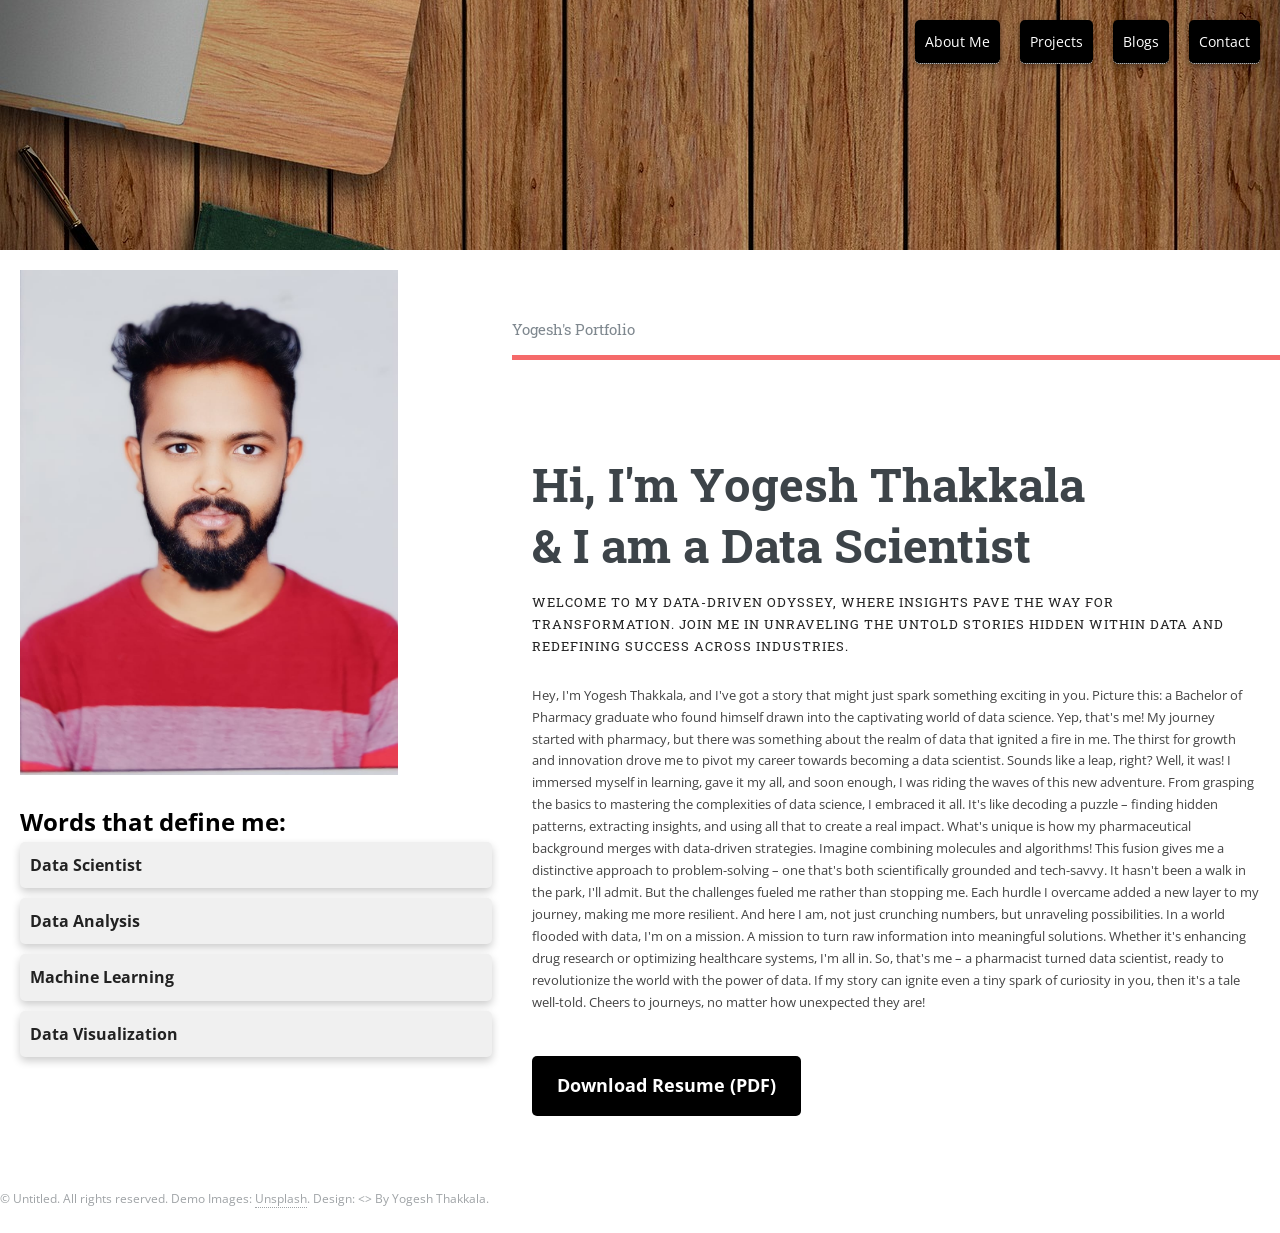
==== commit 8ecdbc42: "Update index.html" ====
--- a/index.html
+++ b/index.html
@@ -147,7 +147,7 @@
   </div>
   
   <div class="profile-image">
-    <img src=images\my pic.jpg" alt="Your Profile Image" style="width: 80%;">
+    <img src="images\my pic.jpg" alt="Your Profile Image" style="width: 80%;">
     <div class="keywords">
       <div class="keywords-subheading">Words that define me:</div>
       <ul class="keywords-list">
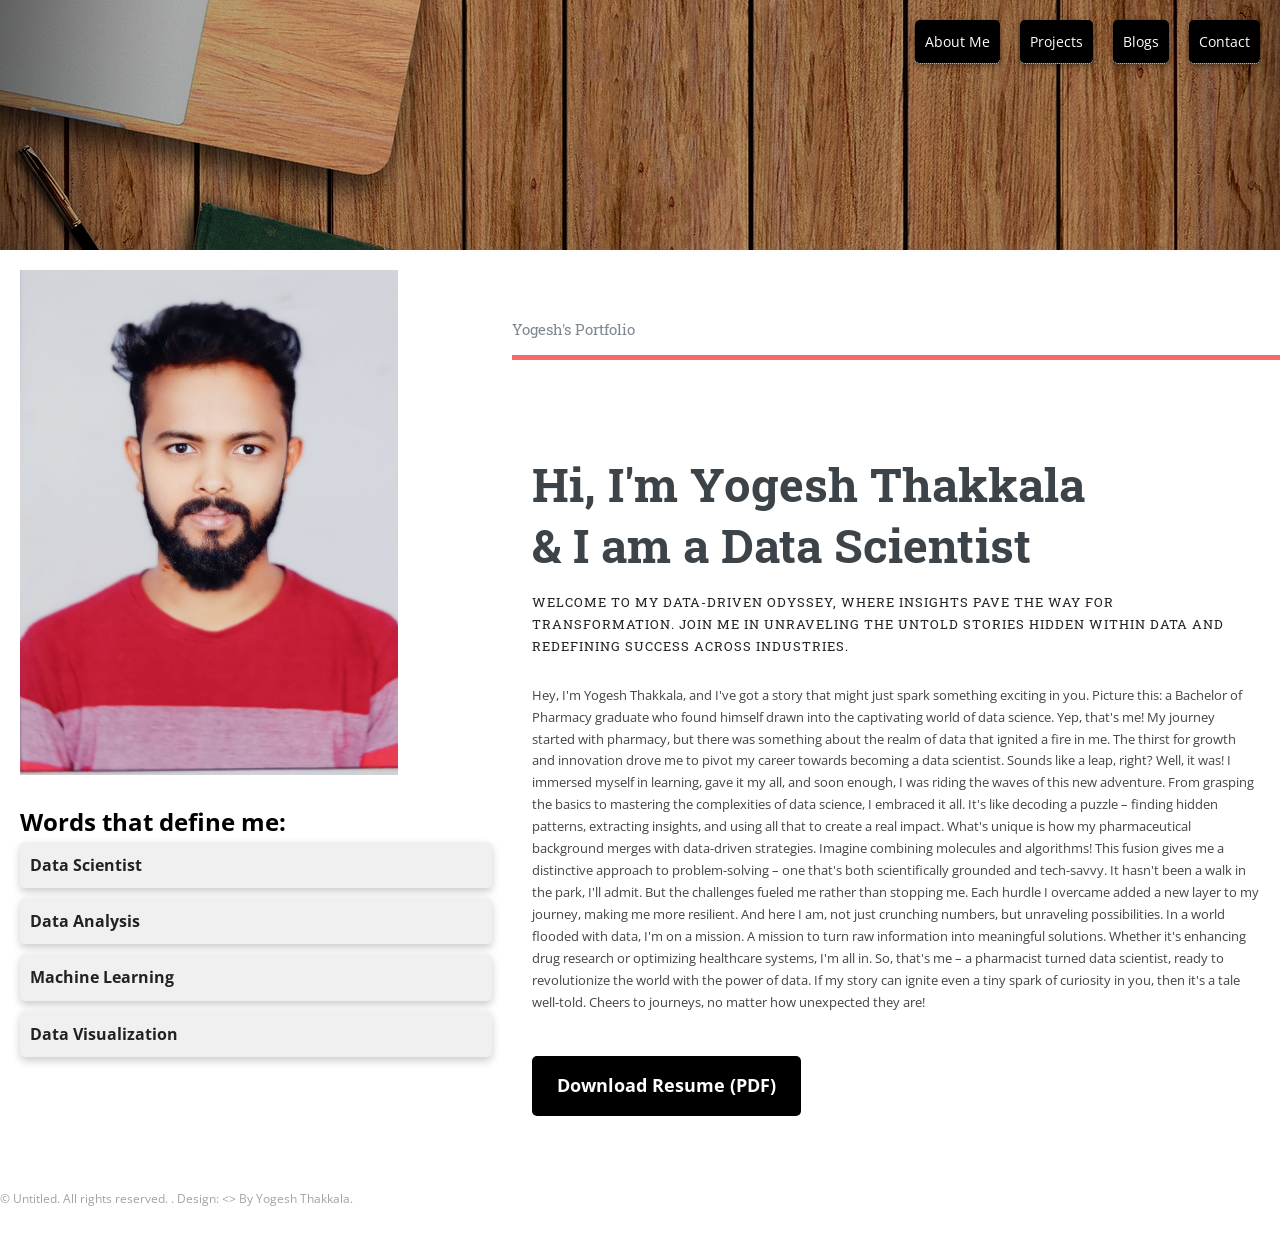
==== commit 2e6885e4: "Update index.html" ====
--- a/index.html
+++ b/index.html
@@ -185,15 +185,15 @@
         Cheers to journeys, no matter how unexpected they are!
       </p>
       <div class="button-container">
-        <a href="C:\Users\Yogesh Thakur\Downloads\yogesh resume final_compressed.pdf" class="download-button" download>Download Resume (PDF)</a>
+        <a href="images/yogesh%20resume%20final_compressed.pdf" class="download-button" download>Download Resume (PDF)</a>
       </div>
     </div>
   </section>
 
   <!-- Footer -->
   <footer id="footer">
-    <p class="copyright">&copy; Untitled. All rights reserved. Demo Images:
-      <a href="https://unsplash.com">Unsplash</a>.
+    <p class="copyright">&copy; Untitled. All rights reserved.
+      <a "></a>.
       Design: <> By Yogesh Thakkala</a>.</p>
   </footer>
 </body>
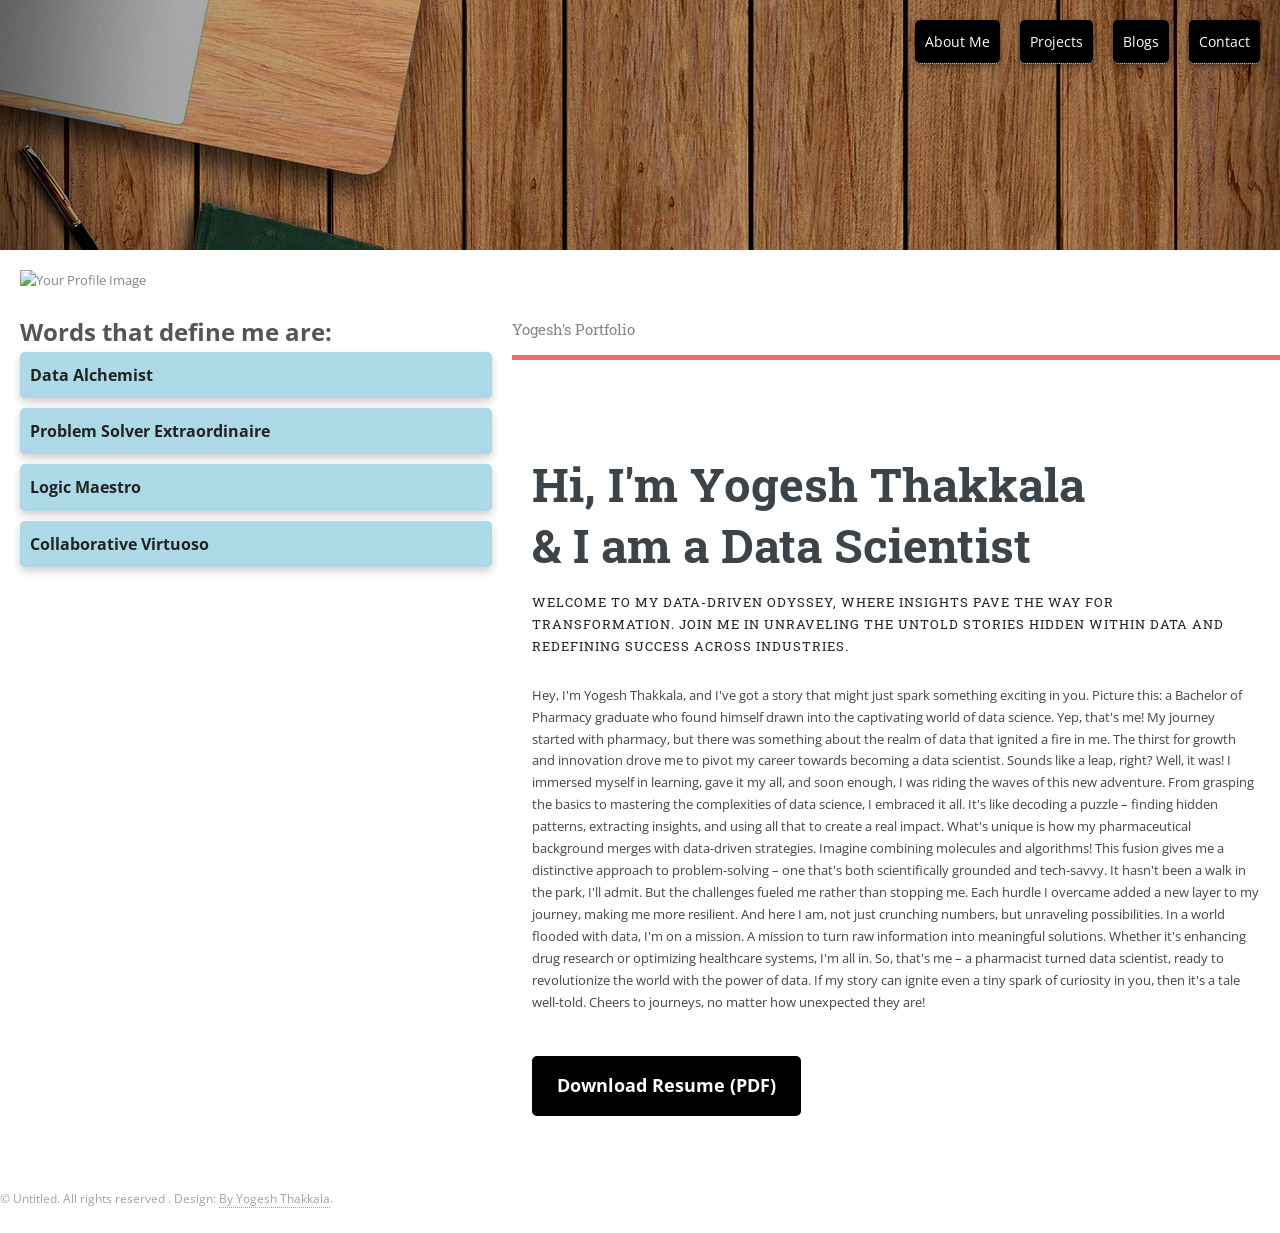
==== commit ed51d811: "Update index.html" ====
--- a/index.html
+++ b/index.html
@@ -10,9 +10,7 @@
   <meta charset="utf-8" />
   <meta name="viewport" content="width=device-width, initial-scale=1, user-scalable=no" />
 
-  <!-- Add keywords in the meta tags -->
-  <meta name="description" content="Yogesh Thakkala's Portfolio showcasing data science expertise." />
-  <meta name="keywords" content="Yogesh Thakkala, Data Scientist, Data Science, Data Analysis, Portfolio" />
+
 
   <link rel="stylesheet" href="assets/css/main.css" />
   <style>
@@ -93,26 +91,25 @@
 
     .keyword-box {
       padding: 10px;
-      background-color: #f0f0f0; /* Background color for keyword boxes */
+      background-color: #add8e6; /* Background color for keyword boxes */
       border-radius: 5px;
       font-size:16px;
       margin-bottom: 10px;
       font-weight: bolder; /* Added font weight for thickness */
       box-shadow: 0 4px 8px rgba(0, 0, 0, 0.2); /* Shadow effect */
+      color: #222;
+      font-weight:bold;
       
     }
 
-    .keyword-box {
-     color: #222; /* This will make the keywords a darker black */
-     font-weight: bold;
-    }
+    
 
 
     .keywords-subheading {
       font-size: 24px; /* Thicker subheading */
       margin-top: 0px;
-      color: #000000;
-  
+      color: #555;
+      font-weight: bold; /* Added for boldness */
     }
 
     /* Styles for the download button */
@@ -147,14 +144,14 @@
   </div>
   
   <div class="profile-image">
-    <img src="images\my pic.jpg" alt="Your Profile Image" style="width: 80%;">
+    <img src="C:\Users\Yogesh Thakur\OneDrive\Desktop\Portfolio_Website\images\my pic.jpg" alt="Your Profile Image" style="width: 80%;">
     <div class="keywords">
-      <div class="keywords-subheading">Words that define me:</div>
+      <div class="keywords-subheading">Words that define me are:</div>
       <ul class="keywords-list">
-        <li class="keyword-box">Data Scientist</li>
-        <li class="keyword-box">Data Analysis</li>
-        <li class="keyword-box">Machine Learning</li>
-        <li class="keyword-box">Data Visualization</li>
+        <li class="keyword-box">Data Alchemist</li>
+        <li class="keyword-box">Problem Solver Extraordinaire</li>
+        <li class="keyword-box">Logic Maestro</li>
+        <li class="keyword-box">Collaborative Virtuoso</li>
         <!-- Add more keywords as needed -->
       </ul>
     </div>
@@ -185,16 +182,16 @@
         Cheers to journeys, no matter how unexpected they are!
       </p>
       <div class="button-container">
-        <a href="images/yogesh%20resume%20final_compressed.pdf" class="download-button" download>Download Resume (PDF)</a>
+        <a href="C:\Users\Yogesh Thakur\Downloads\yogesh resume final_compressed.pdf" class="download-button" download>Download Resume (PDF)</a>
       </div>
     </div>
   </section>
 
   <!-- Footer -->
   <footer id="footer">
-    <p class="copyright">&copy; Untitled. All rights reserved.
-      <a "></a>.
-      Design: <> By Yogesh Thakkala</a>.</p>
+    <p class="copyright">&copy; Untitled. All rights reserved
+      <a href=""></a>.
+      Design: <a href=""> By Yogesh Thakkala</a>.</p>
   </footer>
 </body>
 </html>
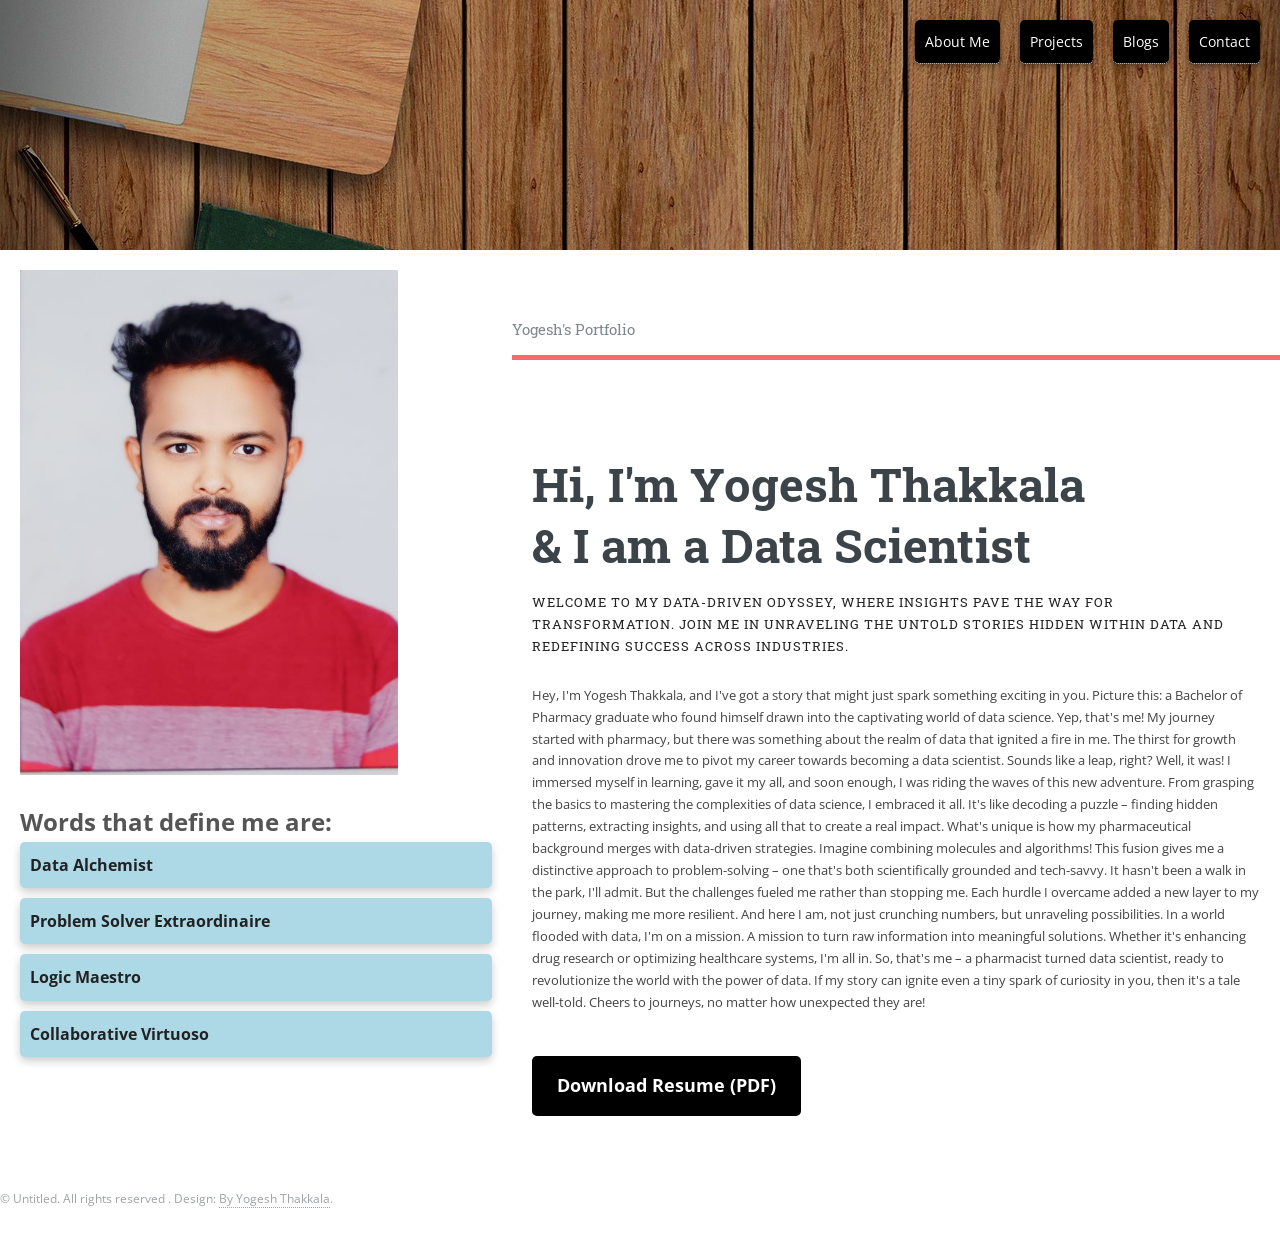
==== commit f8b5dc0f: "Update index.html" ====
--- a/index.html
+++ b/index.html
@@ -144,7 +144,7 @@
   </div>
   
   <div class="profile-image">
-    <img src="C:\Users\Yogesh Thakur\OneDrive\Desktop\Portfolio_Website\images\my pic.jpg" alt="Your Profile Image" style="width: 80%;">
+    <img src="images\my pic.jpg" alt="Your Profile Image" style="width: 80%;">
     <div class="keywords">
       <div class="keywords-subheading">Words that define me are:</div>
       <ul class="keywords-list">
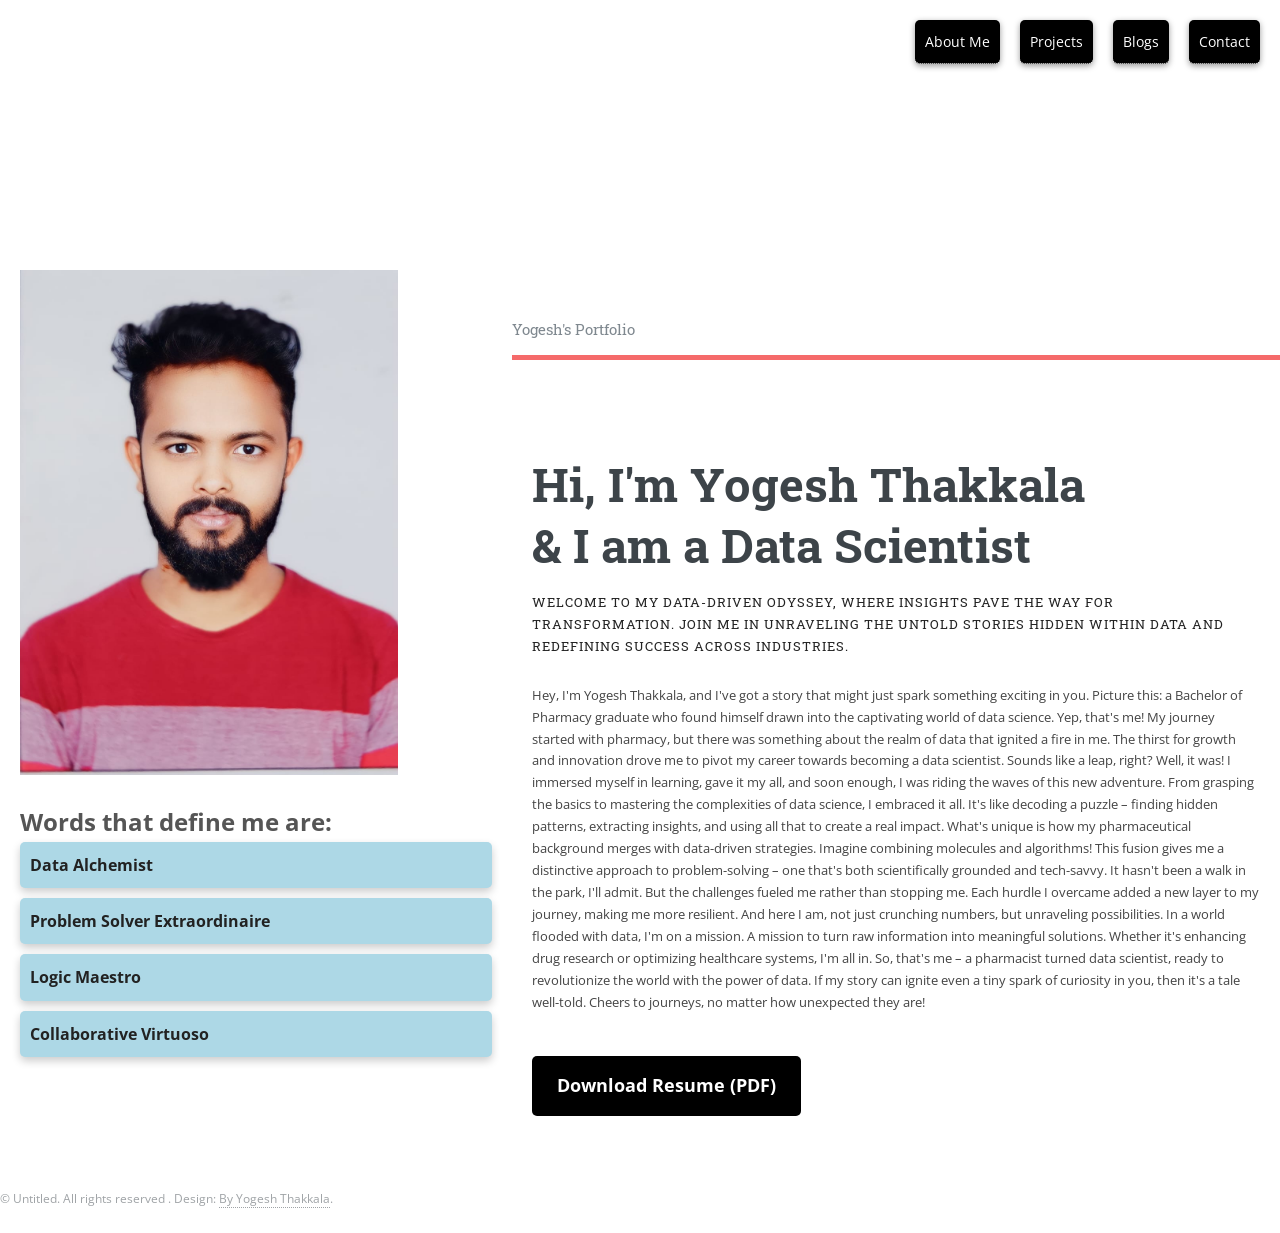
==== commit f42f4da0: "Refactor CSS and improve landing page UI" ====
--- a/index.html
+++ b/index.html
@@ -1,197 +1,80 @@
-<!DOCTYPE HTML>
-<!--
-  Editorial by HTML5 UP
-  html5up.net | @ajlkn
-  Free for personal and commercial use under the CCA 3.0 license (html5up.net/license)
--->
-<html>
-<head>
-  <title>Yogesh's Portfolio</title>
-  <meta charset="utf-8" />
-  <meta name="viewport" content="width=device-width, initial-scale=1, user-scalable=no" />
-
-
-
-  <link rel="stylesheet" href="assets/css/main.css" />
-  <style>
-    .cover-image {
-      background-image: url('images/index_cover_pic.jpg');
-      background-size: cover;
-      background-position: center;
-      height: 250px; /* Adjust the height as needed */
-      color: white;
-      text-align: center;
-      padding: 100px 0;
-    }
-
-    .profile-image {
-      float: left;
-      width: 40%; /* Adjust the width as needed */
-      padding: 20px;
-      box-sizing: border-box;
-    }
-
-     .content {
-      float: right;
-      width: 60%; /* Adjust the width as needed */
-      padding: 20px;
-      box-sizing: border-box;
-    }
-
-    @media (max-width: 768px) {
-      .profile-image,
-      .content {
-        float: none;
-        width: 100%;
-      }
-     }
-
-    /* Additional styles for the menu */
-    .menu-container {
-      position: absolute;
-      top: 20px;
-      right: 20px;
-      display: flex;
-      align-items: center;
-      gap: 20px;
-    }
-
-    .menu-item {
-      font-size: 14px;
-      color: #ffffff;
-      text-decoration: none;
-      padding: 10px;
-      background-color: #000000;
-      border-radius: 5px;
-      box-shadow: 0 2px 6px rgba(0, 0, 0, 0.4);
-      transition: background-color 0.3s ease-in-out;
-    }
-
-    .menu-item:hover {
-      background-color: white; /* Change the hover color to red */
-    }
-
-    .menu-item:active {
-      background-color: yellow;
-    }
-
-    /* Added styles for the keywords section */
-    .keywords {
-      clear: both;
-      padding-top: 20px;
-      font-size: 20px;
-      font-weight: bold;
-    }
-
-    .keywords-list {
-      list-style: none;
-      padding: 0;
-      margin: 0;
-    }
-
-    .keyword-box {
-      padding: 10px;
-      background-color: #add8e6; /* Background color for keyword boxes */
-      border-radius: 5px;
-      font-size:16px;
-      margin-bottom: 10px;
-      font-weight: bolder; /* Added font weight for thickness */
-      box-shadow: 0 4px 8px rgba(0, 0, 0, 0.2); /* Shadow effect */
-      color: #222;
-      font-weight:bold;
-      
-    }
-
-    
-
-
-    .keywords-subheading {
-      font-size: 24px; /* Thicker subheading */
-      margin-top: 0px;
-      color: #555;
-      font-weight: bold; /* Added for boldness */
-    }
-
-    /* Styles for the download button */
-    .download-button {
-      display: inline-block;
-      padding: 15px 25px;
-      font-size: 18px;
-      background-color: #000000;
-      color: white;
-      border: none;
-      border-radius: 5px;
-      text-decoration: none;
-      align-items: center;
-      font-weight: bold;
-      margin-top: 15px;
-    }
-
-    .download-button:hover {
-      background-color: #0056b3;
-    }
-  </style>
-</head>
-<body>
-  <div class="cover-image">
-    <div class="menu-container">
-      <a href="index.html" class="menu-item">About Me</a>
-      <a href="Projects.html" class="menu-item">Projects</a>
-      <a href="https://medium.com/@yogeshtakur6689" class="menu-item">Blogs</a>
-      <a href="Contact.html" class="menu-item">Contact</a>
-    </div>
-    <h1></h1>
-  </div>
-  
-  <div class="profile-image">
-    <img src="images\my pic.jpg" alt="Your Profile Image" style="width: 80%;">
-    <div class="keywords">
-      <div class="keywords-subheading">Words that define me are:</div>
-      <ul class="keywords-list">
-        <li class="keyword-box">Data Alchemist</li>
-        <li class="keyword-box">Problem Solver Extraordinaire</li>
-        <li class="keyword-box">Logic Maestro</li>
-        <li class="keyword-box">Collaborative Virtuoso</li>
-        <!-- Add more keywords as needed -->
-      </ul>
-    </div>
-  </div>
-
-  <!-- Rest of your HTML code -->
-  <!-- Header -->
-  <header id="header">
-    <a href="index.html" class="logo">Yogesh's Portfolio</a>
-  </header>
-
-  <!-- Banner -->
-  <section id="banner">
-    <div class="content">
-      <header>
-        <h1>Hi, I'm Yogesh Thakkala<br />
-        & I am a Data Scientist</h1>
-        <p style="color: #222;">Welcome to my data-driven odyssey, where insights pave the way for transformation. Join me in unraveling the untold stories hidden within data and redefining success across industries.</p>
-      </header>
-      <p style="color: #444;">Hey,
-        I'm Yogesh Thakkala, and I've got a story that might just spark something exciting in you. Picture this: a Bachelor of Pharmacy graduate who found himself drawn into the captivating world of data science. Yep, that's me!
-        My journey started with pharmacy, but there was something about the realm of data that ignited a fire in me. The thirst for growth and innovation drove me to pivot my career towards becoming a data scientist. Sounds like a leap, right? Well, it was!
-        I immersed myself in learning, gave it my all, and soon enough, I was riding the waves of this new adventure. From grasping the basics to mastering the complexities of data science, I embraced it all. It's like decoding a puzzle – finding hidden patterns, extracting insights, and using all that to create a real impact.
-        What's unique is how my pharmaceutical background merges with data-driven strategies. Imagine combining molecules and algorithms! This fusion gives me a distinctive approach to problem-solving – one that's both scientifically grounded and tech-savvy.
-        It hasn't been a walk in the park, I'll admit. But the challenges fueled me rather than stopping me. Each hurdle I overcame added a new layer to my journey, making me more resilient. And here I am, not just crunching numbers, but unraveling possibilities.
-        In a world flooded with data, I'm on a mission. A mission to turn raw information into meaningful solutions. Whether it's enhancing drug research or optimizing healthcare systems, I'm all in.
-        So, that's me – a pharmacist turned data scientist, ready to revolutionize the world with the power of data. If my story can ignite even a tiny spark of curiosity in you, then it's a tale well-told.
-        Cheers to journeys, no matter how unexpected they are!
-      </p>
-      <div class="button-container">
-        <a href="C:\Users\Yogesh Thakur\Downloads\yogesh resume final_compressed.pdf" class="download-button" download>Download Resume (PDF)</a>
-      </div>
-    </div>
-  </section>
-
-  <!-- Footer -->
-  <footer id="footer">
-    <p class="copyright">&copy; Untitled. All rights reserved
-      <a href=""></a>.
-      Design: <a href=""> By Yogesh Thakkala</a>.</p>
-  </footer>
-</body>
-</html>
+<!DOCTYPE HTML>
+<!--
+  Editorial by HTML5 UP
+  html5up.net | @ajlkn
+  Free for personal and commercial use under the CCA 3.0 license (html5up.net/license)
+-->
+<html>
+<head>
+  <title>Yogesh's Portfolio</title>
+  <meta charset="utf-8" />
+  <meta name="viewport" content="width=device-width, initial-scale=1, user-scalable=no" />
+
+
+
+  <link rel="stylesheet" href="assets/css/main.css" />
+  <link rel="stylesheet" href="assets/css/custom.css" />
+</head>
+<body>
+  <div class="cover-image">
+    <div class="menu-container">
+      <a href="index.html" class="menu-item">About Me</a>
+      <a href="Projects.html" class="menu-item">Projects</a>
+      <a href="https://medium.com/@yogeshtakur6689" class="menu-item">Blogs</a>
+      <a href="Contact.html" class="menu-item">Contact</a>
+    </div>
+    <h1></h1>
+  </div>
+
+  <div class="profile-image">
+    <img src="images\my pic.jpg" alt="Your Profile Image" style="width: 80%;">
+    <div class="keywords">
+      <div class="keywords-subheading">Words that define me are:</div>
+      <ul class="keywords-list">
+        <li class="keyword-box">Data Alchemist</li>
+        <li class="keyword-box">Problem Solver Extraordinaire</li>
+        <li class="keyword-box">Logic Maestro</li>
+        <li class="keyword-box">Collaborative Virtuoso</li>
+        <!-- Add more keywords as needed -->
+      </ul>
+    </div>
+  </div>
+
+  <!-- Rest of your HTML code -->
+  <!-- Header -->
+  <header id="header">
+    <a href="index.html" class="logo">Yogesh's Portfolio</a>
+  </header>
+
+  <!-- Banner -->
+  <section id="banner">
+    <div class="content">
+      <header>
+        <h1>Hi, I'm Yogesh Thakkala<br />
+        & I am a Data Scientist</h1>
+        <p style="color: #222;">Welcome to my data-driven odyssey, where insights pave the way for transformation. Join me in unraveling the untold stories hidden within data and redefining success across industries.</p>
+      </header>
+      <p style="color: #444;">Hey,
+        I'm Yogesh Thakkala, and I've got a story that might just spark something exciting in you. Picture this: a Bachelor of Pharmacy graduate who found himself drawn into the captivating world of data science. Yep, that's me!
+        My journey started with pharmacy, but there was something about the realm of data that ignited a fire in me. The thirst for growth and innovation drove me to pivot my career towards becoming a data scientist. Sounds like a leap, right? Well, it was!
+        I immersed myself in learning, gave it my all, and soon enough, I was riding the waves of this new adventure. From grasping the basics to mastering the complexities of data science, I embraced it all. It's like decoding a puzzle – finding hidden patterns, extracting insights, and using all that to create a real impact.
+        What's unique is how my pharmaceutical background merges with data-driven strategies. Imagine combining molecules and algorithms! This fusion gives me a distinctive approach to problem-solving – one that's both scientifically grounded and tech-savvy.
+        It hasn't been a walk in the park, I'll admit. But the challenges fueled me rather than stopping me. Each hurdle I overcame added a new layer to my journey, making me more resilient. And here I am, not just crunching numbers, but unraveling possibilities.
+        In a world flooded with data, I'm on a mission. A mission to turn raw information into meaningful solutions. Whether it's enhancing drug research or optimizing healthcare systems, I'm all in.
+        So, that's me – a pharmacist turned data scientist, ready to revolutionize the world with the power of data. If my story can ignite even a tiny spark of curiosity in you, then it's a tale well-told.
+        Cheers to journeys, no matter how unexpected they are!
+      </p>
+      <div class="button-container">
+        <a href="Resume/Resume.pdf" class="download-button" download>Download Resume (PDF)</a>
+      </div>
+    </div>
+  </section>
+
+  <!-- Footer -->
+  <footer id="footer">
+    <p class="copyright">&copy; Untitled. All rights reserved
+      <a href=""></a>.
+      Design: <a href=""> By Yogesh Thakkala</a>.</p>
+  </footer>
+</body>
+</html>
--- a/assets/css/custom.css
+++ b/assets/css/custom.css
@@ -0,0 +1,116 @@
+.cover-image {
+      background-image: url('../images/index_cover_pic.jpg');
+      background-size: cover;
+      background-position: center;
+      height: 250px; /* Adjust the height as needed */
+      color: white;
+      text-align: center;
+      padding: 100px 0;
+    }
+
+    .profile-image {
+      float: left;
+      width: 40%; /* Adjust the width as needed */
+      padding: 20px;
+      box-sizing: border-box;
+    }
+
+     .content {
+      float: right;
+      width: 60%; /* Adjust the width as needed */
+      padding: 20px;
+      box-sizing: border-box;
+    }
+
+    @media (max-width: 768px) {
+      .profile-image,
+      .content {
+        float: none;
+        width: 100%;
+      }
+     }
+
+    /* Additional styles for the menu */
+    .menu-container {
+      position: absolute;
+      top: 20px;
+      right: 20px;
+      display: flex;
+      align-items: center;
+      gap: 20px;
+    }
+
+    .menu-item {
+      font-size: 14px;
+      color: #ffffff;
+      text-decoration: none;
+      padding: 10px;
+      background-color: #000000;
+      border-radius: 5px;
+      box-shadow: 0 2px 6px rgba(0, 0, 0, 0.4);
+      transition: background-color 0.3s ease-in-out;
+    }
+
+    .menu-item:hover {
+      background-color: white; /* Change the hover color to red */
+    }
+
+    .menu-item:active {
+      background-color: yellow;
+    }
+
+    /* Added styles for the keywords section */
+    .keywords {
+      clear: both;
+      padding-top: 20px;
+      font-size: 20px;
+      font-weight: bold;
+    }
+
+    .keywords-list {
+      list-style: none;
+      padding: 0;
+      margin: 0;
+    }
+
+    .keyword-box {
+      padding: 10px;
+      background-color: #add8e6; /* Background color for keyword boxes */
+      border-radius: 5px;
+      font-size:16px;
+      margin-bottom: 10px;
+      font-weight: bolder; /* Added font weight for thickness */
+      box-shadow: 0 4px 8px rgba(0, 0, 0, 0.2); /* Shadow effect */
+      color: #222;
+      font-weight:bold;
+
+    }
+
+
+
+
+    .keywords-subheading {
+      font-size: 24px; /* Thicker subheading */
+      margin-top: 0px;
+      color: #555;
+      font-weight: bold; /* Added for boldness */
+    }
+
+    /* Styles for the download button */
+    .download-button {
+      display: inline-block;
+      padding: 15px 25px;
+      font-size: 18px;
+      background-color: #000000;
+      color: white;
+      border: none;
+      border-radius: 5px;
+      text-decoration: none;
+      align-items: center;
+      font-weight: bold;
+      margin-top: 15px;
+    }
+
+    .download-button:hover {
+      background-color: #0056b3;
+    }
